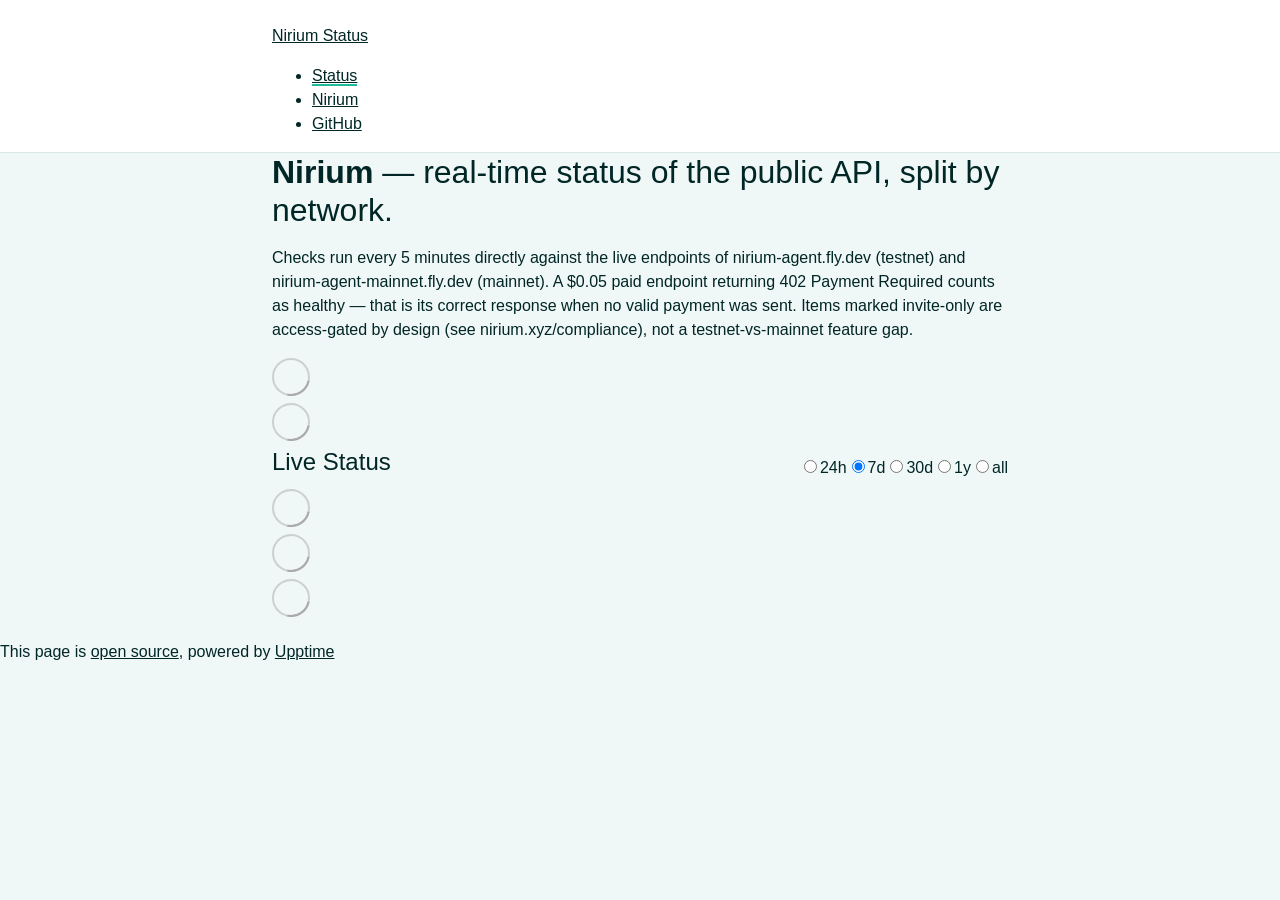
==== index.html @ 7f774762 "deploy: 301e6191a4b5f825bb48451382c871752108518b" ====
<!DOCTYPE html> <html lang=en> <head> <meta charset=utf-8> <meta content="width=device-width,initial-scale=1" name=viewport> <meta content=#333333 name=theme-color> <base href=/status/ > <link href=manifest.json rel=manifest crossorigin=use-credentials> <script>__SAPPER__={baseUrl:"/status",preloaded:[void 0,{}]};if('serviceWorker' in navigator)navigator.serviceWorker.register('/status/service-worker.js');(function(){try{eval("async function x(){}");var main="/status/client/client.6b14755e.js"}catch(e){main="/status/client/legacy/client.77b44757.js"};var s=document.createElement("script");try{new Function("if(0)import('')")();s.src=main;s.type="module";s.crossOrigin="use-credentials";}catch(e){s.src="/status/client/shimport@2.0.5.js";s.setAttribute("data-main",main);}document.head.appendChild(s);}());</script> <link href=client/client-31a52aa5.css rel=stylesheet><link href=client/createOctokit-a85f76c7.css rel=stylesheet><link href=client/index-b0b6455a.css rel=stylesheet> <title>Nirium Status</title> <script>// If `prefers-color-scheme` is not supported, fall back to light mode.
      // In this case, light.css will be downloaded with `highest` priority.
      if (typeof window !== "undefined" && typeof document !== "undefined" && "matchMedia" in window && window.matchMedia('(prefers-color-scheme: dark)').media === 'not all') {
        document.documentElement.style.display = 'none';
        document.head.insertAdjacentHTML(
          'beforeend',
          '<link rel="stylesheet" href={`${config.path}/themes/light.css`} onload="document.documentElement.style.display = \'\'">',
        );
      } </script> <link href=https://nirium-protocol.github.io/status/themes/light.css rel=stylesheet media=(prefers-color-scheme:light)> <link href=https://nirium-protocol.github.io/status/themes/dark.css rel=stylesheet media=(prefers-color-scheme:dark)><link href=https://nirium-protocol.github.io/status/global.css rel=stylesheet><link href=https://raw.githubusercontent.com/upptime/upptime/master/assets/upptime-icon.svg rel=icon type=image/svg><link href=/logo-192.png rel=icon type=image/png> <link href=/status/client/client.6b14755e.js rel=modulepreload as=script crossorigin=use-credentials><link href=/status/client/client-31a52aa5.css rel=preload as=style><link href=/status/client/index.8678631c.js rel=modulepreload as=script crossorigin=use-credentials><link href=/status/client/createOctokit.0d36f0fb.js rel=modulepreload as=script crossorigin=use-credentials><link href=/status/client/inject_styles.803b7e80.js rel=modulepreload as=script crossorigin=use-credentials><link href=/status/client/createOctokit-a85f76c7.css rel=preload as=style><link href=/status/client/index-b0b6455a.css rel=preload as=style></head> <body> <div id=sapper> <nav class=svelte-a08hsz><div class="svelte-a08hsz container"><div><a href=https://nirium-protocol.github.io/status class="svelte-a08hsz logo"><img alt="" class=svelte-a08hsz src=https://nirium.xyz/favicon.ico> <div>Nirium Status</div></a></div> <ul class=svelte-a08hsz><li><a href=/ class=svelte-a08hsz target=_self aria-current=page>Status</a> <li><a href=https://nirium.xyz class=svelte-a08hsz target=_self>Nirium</a> <li><a href=https://github.com/nirium-protocol/status class=svelte-a08hsz target=_self>GitHub</a> </li> </ul></div> </nav> <main class=container> <header class=svelte-ngkazm><h1><strong>Nirium</strong> — real-time status of the public API, split by network.</h1> <p class="svelte-ngkazm lead">Checks run every 5 minutes directly against the live endpoints of nirium-agent.fly.dev (testnet) and nirium-agent-mainnet.fly.dev (mainnet). A $0.05 paid endpoint returning 402 Payment Required counts as healthy — that is its correct response when no valid payment was sent. Items marked invite-only are access-gated by design (see nirium.xyz/compliance), not a testnet-vs-mainnet feature gap.</header> <section class=svelte-8lnl4f><div class="svelte-68jxue loading"><svg class=svelte-68jxue height=38 stroke=#aaa width=38 xmlns=http://www.w3.org/2000/svg><g fill=none fill-rule=evenodd><g stroke-width=2 transform="translate(1 1)"><circle cx=18 cy=18 r=18 stroke-opacity=.5></circle><path d="M36 18c0-9.94-8.06-18-18-18"><animateTransform attributeName=transform dur=1s from="0 18 18" repeatCount=indefinite to="360 18 18" type=rotate></animateTransform></path></g></g></svg></div> </section> <section class=svelte-8lnl4f><div class="svelte-68jxue loading"><svg class=svelte-68jxue height=38 stroke=#aaa width=38 xmlns=http://www.w3.org/2000/svg><g fill=none fill-rule=evenodd><g stroke-width=2 transform="translate(1 1)"><circle cx=18 cy=18 r=18 stroke-opacity=.5></circle><path d="M36 18c0-9.94-8.06-18-18-18"><animateTransform attributeName=transform dur=1s from="0 18 18" repeatCount=indefinite to="360 18 18" type=rotate></animateTransform></path></g></g></svg></div> </section> <div class="svelte-fqsq6s f changed"><h2>Live Status</h2> <form class="svelte-fqsq6s f r"><div><input class=svelte-fqsq6s id=data_day name=d type=radio value=day><label class=svelte-fqsq6s for=data_day>24h</label></div> <div><input class=svelte-fqsq6s id=data_week name=d type=radio value=week checked><label class=svelte-fqsq6s for=data_week>7d</label></div> <div><input class=svelte-fqsq6s id=data_month name=d type=radio value=month><label class=svelte-fqsq6s for=data_month>30d</label></div> <div><input class=svelte-fqsq6s id=data_year name=d type=radio value=year><label class=svelte-fqsq6s for=data_year>1y</label></div> <div><input class=svelte-fqsq6s id=data_all name=d type=radio value=all><label class=svelte-fqsq6s for=data_all>all</label></div></form></div> <section class="svelte-fqsq6s live-status"><div class="svelte-68jxue loading"><svg class=svelte-68jxue height=38 stroke=#aaa width=38 xmlns=http://www.w3.org/2000/svg><g fill=none fill-rule=evenodd><g stroke-width=2 transform="translate(1 1)"><circle cx=18 cy=18 r=18 stroke-opacity=.5></circle><path d="M36 18c0-9.94-8.06-18-18-18"><animateTransform attributeName=transform dur=1s from="0 18 18" repeatCount=indefinite to="360 18 18" type=rotate></animateTransform></path></g></g></svg></div> </section> <section><div class="svelte-68jxue loading"><svg class=svelte-68jxue height=38 stroke=#aaa width=38 xmlns=http://www.w3.org/2000/svg><g fill=none fill-rule=evenodd><g stroke-width=2 transform="translate(1 1)"><circle cx=18 cy=18 r=18 stroke-opacity=.5></circle><path d="M36 18c0-9.94-8.06-18-18-18"><animateTransform attributeName=transform dur=1s from="0 18 18" repeatCount=indefinite to="360 18 18" type=rotate></animateTransform></path></g></g></svg></div> </section> <section><div class="svelte-68jxue loading"><svg class=svelte-68jxue height=38 stroke=#aaa width=38 xmlns=http://www.w3.org/2000/svg><g fill=none fill-rule=evenodd><g stroke-width=2 transform="translate(1 1)"><circle cx=18 cy=18 r=18 stroke-opacity=.5></circle><path d="M36 18c0-9.94-8.06-18-18-18"><animateTransform attributeName=transform dur=1s from="0 18 18" repeatCount=indefinite to="360 18 18" type=rotate></animateTransform></path></g></g></svg></div></section></main> <footer class=svelte-jbr799><p>This page is <a href=https://github.com/nirium-protocol/status>open source</a>, powered by <a href=https://upptime.js.org>Upptime</a></p> </footer></div> <script> try {
        if (typeof window !== "undefined" && window.navigator && navigator.serviceWorker) {
          navigator.serviceWorker.getRegistrations().then(function (registrations) {
            for (let registration of registrations) {
              registration.unregister();
            }
          });
        }
        if (typeof window !== "undefined" && "caches" in window) {
          caches.keys().then(function (keyList) {
            return Promise.all(
              keyList.map(function (key) {
                return caches.delete(key);
              })
            );
          });
        }
      } catch (error) {} </script>
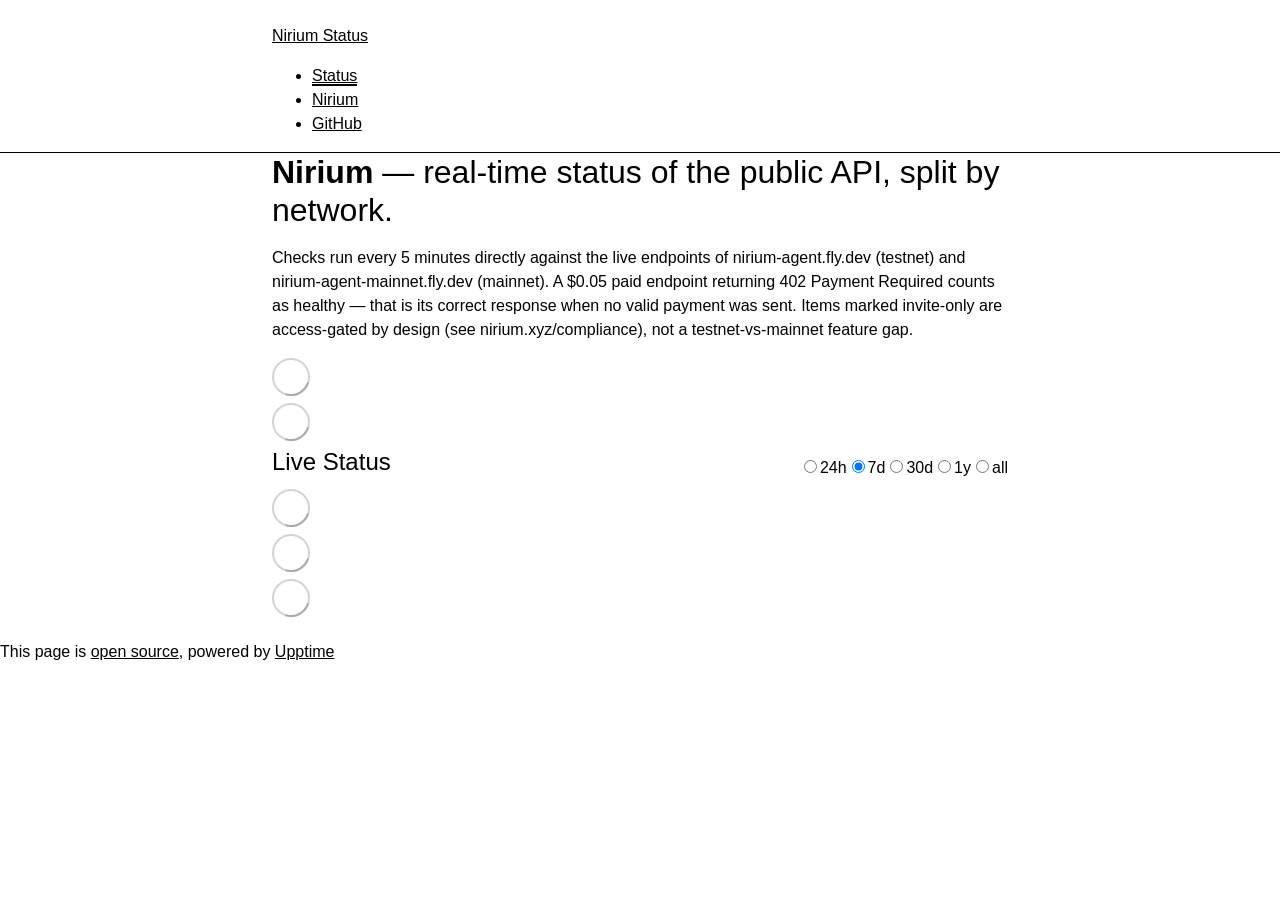
==== commit 632411b8: "deploy: f42a2c130c6100ba48ae2b63c113b028e7a6fa72" ====
--- a/index.html
+++ b/index.html
@@ -1,12 +1,4 @@
-<!DOCTYPE html> <html lang=en> <head> <meta charset=utf-8> <meta content="width=device-width,initial-scale=1" name=viewport> <meta content=#333333 name=theme-color> <base href=/status/ > <link href=manifest.json rel=manifest crossorigin=use-credentials> <script>__SAPPER__={baseUrl:"/status",preloaded:[void 0,{}]};if('serviceWorker' in navigator)navigator.serviceWorker.register('/status/service-worker.js');(function(){try{eval("async function x(){}");var main="/status/client/client.6b14755e.js"}catch(e){main="/status/client/legacy/client.77b44757.js"};var s=document.createElement("script");try{new Function("if(0)import('')")();s.src=main;s.type="module";s.crossOrigin="use-credentials";}catch(e){s.src="/status/client/shimport@2.0.5.js";s.setAttribute("data-main",main);}document.head.appendChild(s);}());</script> <link href=client/client-31a52aa5.css rel=stylesheet><link href=client/createOctokit-a85f76c7.css rel=stylesheet><link href=client/index-b0b6455a.css rel=stylesheet> <title>Nirium Status</title> <script>// If `prefers-color-scheme` is not supported, fall back to light mode.
-      // In this case, light.css will be downloaded with `highest` priority.
-      if (typeof window !== "undefined" && typeof document !== "undefined" && "matchMedia" in window && window.matchMedia('(prefers-color-scheme: dark)').media === 'not all') {
-        document.documentElement.style.display = 'none';
-        document.head.insertAdjacentHTML(
-          'beforeend',
-          '<link rel="stylesheet" href={`${config.path}/themes/light.css`} onload="document.documentElement.style.display = \'\'">',
-        );
-      } </script> <link href=https://nirium-protocol.github.io/status/themes/light.css rel=stylesheet media=(prefers-color-scheme:light)> <link href=https://nirium-protocol.github.io/status/themes/dark.css rel=stylesheet media=(prefers-color-scheme:dark)><link href=https://nirium-protocol.github.io/status/global.css rel=stylesheet><link href=https://raw.githubusercontent.com/upptime/upptime/master/assets/upptime-icon.svg rel=icon type=image/svg><link href=/logo-192.png rel=icon type=image/png> <link href=/status/client/client.6b14755e.js rel=modulepreload as=script crossorigin=use-credentials><link href=/status/client/client-31a52aa5.css rel=preload as=style><link href=/status/client/index.8678631c.js rel=modulepreload as=script crossorigin=use-credentials><link href=/status/client/createOctokit.0d36f0fb.js rel=modulepreload as=script crossorigin=use-credentials><link href=/status/client/inject_styles.803b7e80.js rel=modulepreload as=script crossorigin=use-credentials><link href=/status/client/createOctokit-a85f76c7.css rel=preload as=style><link href=/status/client/index-b0b6455a.css rel=preload as=style></head> <body> <div id=sapper> <nav class=svelte-a08hsz><div class="svelte-a08hsz container"><div><a href=https://nirium-protocol.github.io/status class="svelte-a08hsz logo"><img alt="" class=svelte-a08hsz src=https://nirium.xyz/favicon.ico> <div>Nirium Status</div></a></div> <ul class=svelte-a08hsz><li><a href=/ class=svelte-a08hsz target=_self aria-current=page>Status</a> <li><a href=https://nirium.xyz class=svelte-a08hsz target=_self>Nirium</a> <li><a href=https://github.com/nirium-protocol/status class=svelte-a08hsz target=_self>GitHub</a> </li> </ul></div> </nav> <main class=container> <header class=svelte-ngkazm><h1><strong>Nirium</strong> — real-time status of the public API, split by network.</h1> <p class="svelte-ngkazm lead">Checks run every 5 minutes directly against the live endpoints of nirium-agent.fly.dev (testnet) and nirium-agent-mainnet.fly.dev (mainnet). A $0.05 paid endpoint returning 402 Payment Required counts as healthy — that is its correct response when no valid payment was sent. Items marked invite-only are access-gated by design (see nirium.xyz/compliance), not a testnet-vs-mainnet feature gap.</header> <section class=svelte-8lnl4f><div class="svelte-68jxue loading"><svg class=svelte-68jxue height=38 stroke=#aaa width=38 xmlns=http://www.w3.org/2000/svg><g fill=none fill-rule=evenodd><g stroke-width=2 transform="translate(1 1)"><circle cx=18 cy=18 r=18 stroke-opacity=.5></circle><path d="M36 18c0-9.94-8.06-18-18-18"><animateTransform attributeName=transform dur=1s from="0 18 18" repeatCount=indefinite to="360 18 18" type=rotate></animateTransform></path></g></g></svg></div> </section> <section class=svelte-8lnl4f><div class="svelte-68jxue loading"><svg class=svelte-68jxue height=38 stroke=#aaa width=38 xmlns=http://www.w3.org/2000/svg><g fill=none fill-rule=evenodd><g stroke-width=2 transform="translate(1 1)"><circle cx=18 cy=18 r=18 stroke-opacity=.5></circle><path d="M36 18c0-9.94-8.06-18-18-18"><animateTransform attributeName=transform dur=1s from="0 18 18" repeatCount=indefinite to="360 18 18" type=rotate></animateTransform></path></g></g></svg></div> </section> <div class="svelte-fqsq6s f changed"><h2>Live Status</h2> <form class="svelte-fqsq6s f r"><div><input class=svelte-fqsq6s id=data_day name=d type=radio value=day><label class=svelte-fqsq6s for=data_day>24h</label></div> <div><input class=svelte-fqsq6s id=data_week name=d type=radio value=week checked><label class=svelte-fqsq6s for=data_week>7d</label></div> <div><input class=svelte-fqsq6s id=data_month name=d type=radio value=month><label class=svelte-fqsq6s for=data_month>30d</label></div> <div><input class=svelte-fqsq6s id=data_year name=d type=radio value=year><label class=svelte-fqsq6s for=data_year>1y</label></div> <div><input class=svelte-fqsq6s id=data_all name=d type=radio value=all><label class=svelte-fqsq6s for=data_all>all</label></div></form></div> <section class="svelte-fqsq6s live-status"><div class="svelte-68jxue loading"><svg class=svelte-68jxue height=38 stroke=#aaa width=38 xmlns=http://www.w3.org/2000/svg><g fill=none fill-rule=evenodd><g stroke-width=2 transform="translate(1 1)"><circle cx=18 cy=18 r=18 stroke-opacity=.5></circle><path d="M36 18c0-9.94-8.06-18-18-18"><animateTransform attributeName=transform dur=1s from="0 18 18" repeatCount=indefinite to="360 18 18" type=rotate></animateTransform></path></g></g></svg></div> </section> <section><div class="svelte-68jxue loading"><svg class=svelte-68jxue height=38 stroke=#aaa width=38 xmlns=http://www.w3.org/2000/svg><g fill=none fill-rule=evenodd><g stroke-width=2 transform="translate(1 1)"><circle cx=18 cy=18 r=18 stroke-opacity=.5></circle><path d="M36 18c0-9.94-8.06-18-18-18"><animateTransform attributeName=transform dur=1s from="0 18 18" repeatCount=indefinite to="360 18 18" type=rotate></animateTransform></path></g></g></svg></div> </section> <section><div class="svelte-68jxue loading"><svg class=svelte-68jxue height=38 stroke=#aaa width=38 xmlns=http://www.w3.org/2000/svg><g fill=none fill-rule=evenodd><g stroke-width=2 transform="translate(1 1)"><circle cx=18 cy=18 r=18 stroke-opacity=.5></circle><path d="M36 18c0-9.94-8.06-18-18-18"><animateTransform attributeName=transform dur=1s from="0 18 18" repeatCount=indefinite to="360 18 18" type=rotate></animateTransform></path></g></g></svg></div></section></main> <footer class=svelte-jbr799><p>This page is <a href=https://github.com/nirium-protocol/status>open source</a>, powered by <a href=https://upptime.js.org>Upptime</a></p> </footer></div> <script> try {
+<!DOCTYPE html> <html lang=en> <head> <meta charset=utf-8> <meta content="width=device-width,initial-scale=1" name=viewport> <meta content=#333333 name=theme-color> <base href=/status/ > <link href=manifest.json rel=manifest crossorigin=use-credentials> <script>__SAPPER__={baseUrl:"/status",preloaded:[void 0,{}]};if('serviceWorker' in navigator)navigator.serviceWorker.register('/status/service-worker.js');(function(){try{eval("async function x(){}");var main="/status/client/client.b6a05284.js"}catch(e){main="/status/client/legacy/client.dbe7ecf6.js"};var s=document.createElement("script");try{new Function("if(0)import('')")();s.src=main;s.type="module";s.crossOrigin="use-credentials";}catch(e){s.src="/status/client/shimport@2.0.5.js";s.setAttribute("data-main",main);}document.head.appendChild(s);}());</script> <link href=client/client-31a52aa5.css rel=stylesheet><link href=client/createOctokit-a85f76c7.css rel=stylesheet><link href=client/index-b0b6455a.css rel=stylesheet> <title>Nirium Status</title><meta content="Nirium Status" property=og:title> <meta content="Real-time status of the Nirium public API, split by mainnet and testnet." property=og:description> <meta content=https://nirium.xyz/branding-nirium/png/social-banner-1200x630.png property=og:image> <meta content=https://nirium-protocol.github.io/status/ property=og:url> <meta content=website property=og:type> <link href=https://nirium.xyz/branding-nirium/png/favicon-180.png rel=apple-touch-icon> <link href=https://nirium.xyz/branding-nirium/png/favicon-512.png rel=icon type=image/png sizes=512x512> <link href=https://cdn.jsdelivr.net/gh/nirium-protocol/status@master/themes/nirium.css rel=stylesheet><link href=https://nirium-protocol.github.io/status/global.css rel=stylesheet><link href=https://nirium.xyz/branding-nirium/svg/favicon.svg rel=icon type=image/svg><link href=https://nirium.xyz/branding-nirium/png/favicon-32.png rel=icon type=image/png><meta content=#050505 name=theme-color><meta content=summary_large_image name=twitter:card><meta content=https://nirium.xyz/branding-nirium/png/social-banner-1200x630.png name=twitter:image> <link href=/status/client/client.b6a05284.js rel=modulepreload as=script crossorigin=use-credentials><link href=/status/client/client-31a52aa5.css rel=preload as=style><link href=/status/client/index.8f6772a3.js rel=modulepreload as=script crossorigin=use-credentials><link href=/status/client/createOctokit.5fe1d196.js rel=modulepreload as=script crossorigin=use-credentials><link href=/status/client/inject_styles.803b7e80.js rel=modulepreload as=script crossorigin=use-credentials><link href=/status/client/createOctokit-a85f76c7.css rel=preload as=style><link href=/status/client/index-b0b6455a.css rel=preload as=style></head> <body> <div id=sapper> <nav class=svelte-a08hsz><div class="svelte-a08hsz container"><div><a href=https://nirium-protocol.github.io/status class="svelte-a08hsz logo"><img alt="" class=svelte-a08hsz src=https://nirium.xyz/branding-nirium/svg/lockup-dark.svg> <div>Nirium Status</div></a></div> <ul class=svelte-a08hsz><li><a href=/ class=svelte-a08hsz target=_self aria-current=page>Status</a> <li><a href=https://nirium.xyz class=svelte-a08hsz target=_self>Nirium</a> <li><a href=https://github.com/nirium-protocol/status class=svelte-a08hsz target=_self>GitHub</a> </li> </ul></div> </nav> <main class=container> <header class=svelte-ngkazm><h1><strong>Nirium</strong> — real-time status of the public API, split by network.</h1> <p class="svelte-ngkazm lead">Checks run every 5 minutes directly against the live endpoints of nirium-agent.fly.dev (testnet) and nirium-agent-mainnet.fly.dev (mainnet). A $0.05 paid endpoint returning 402 Payment Required counts as healthy — that is its correct response when no valid payment was sent. Items marked invite-only are access-gated by design (see nirium.xyz/compliance), not a testnet-vs-mainnet feature gap.</header> <section class=svelte-8lnl4f><div class="svelte-68jxue loading"><svg class=svelte-68jxue height=38 stroke=#aaa width=38 xmlns=http://www.w3.org/2000/svg><g fill=none fill-rule=evenodd><g stroke-width=2 transform="translate(1 1)"><circle cx=18 cy=18 r=18 stroke-opacity=.5></circle><path d="M36 18c0-9.94-8.06-18-18-18"><animateTransform attributeName=transform dur=1s from="0 18 18" repeatCount=indefinite to="360 18 18" type=rotate></animateTransform></path></g></g></svg></div> </section> <section class=svelte-8lnl4f><div class="svelte-68jxue loading"><svg class=svelte-68jxue height=38 stroke=#aaa width=38 xmlns=http://www.w3.org/2000/svg><g fill=none fill-rule=evenodd><g stroke-width=2 transform="translate(1 1)"><circle cx=18 cy=18 r=18 stroke-opacity=.5></circle><path d="M36 18c0-9.94-8.06-18-18-18"><animateTransform attributeName=transform dur=1s from="0 18 18" repeatCount=indefinite to="360 18 18" type=rotate></animateTransform></path></g></g></svg></div> </section> <div class="svelte-fqsq6s f changed"><h2>Live Status</h2> <form class="svelte-fqsq6s f r"><div><input class=svelte-fqsq6s id=data_day name=d type=radio value=day><label class=svelte-fqsq6s for=data_day>24h</label></div> <div><input class=svelte-fqsq6s id=data_week name=d type=radio value=week checked><label class=svelte-fqsq6s for=data_week>7d</label></div> <div><input class=svelte-fqsq6s id=data_month name=d type=radio value=month><label class=svelte-fqsq6s for=data_month>30d</label></div> <div><input class=svelte-fqsq6s id=data_year name=d type=radio value=year><label class=svelte-fqsq6s for=data_year>1y</label></div> <div><input class=svelte-fqsq6s id=data_all name=d type=radio value=all><label class=svelte-fqsq6s for=data_all>all</label></div></form></div> <section class="svelte-fqsq6s live-status"><div class="svelte-68jxue loading"><svg class=svelte-68jxue height=38 stroke=#aaa width=38 xmlns=http://www.w3.org/2000/svg><g fill=none fill-rule=evenodd><g stroke-width=2 transform="translate(1 1)"><circle cx=18 cy=18 r=18 stroke-opacity=.5></circle><path d="M36 18c0-9.94-8.06-18-18-18"><animateTransform attributeName=transform dur=1s from="0 18 18" repeatCount=indefinite to="360 18 18" type=rotate></animateTransform></path></g></g></svg></div> </section> <section><div class="svelte-68jxue loading"><svg class=svelte-68jxue height=38 stroke=#aaa width=38 xmlns=http://www.w3.org/2000/svg><g fill=none fill-rule=evenodd><g stroke-width=2 transform="translate(1 1)"><circle cx=18 cy=18 r=18 stroke-opacity=.5></circle><path d="M36 18c0-9.94-8.06-18-18-18"><animateTransform attributeName=transform dur=1s from="0 18 18" repeatCount=indefinite to="360 18 18" type=rotate></animateTransform></path></g></g></svg></div> </section> <section><div class="svelte-68jxue loading"><svg class=svelte-68jxue height=38 stroke=#aaa width=38 xmlns=http://www.w3.org/2000/svg><g fill=none fill-rule=evenodd><g stroke-width=2 transform="translate(1 1)"><circle cx=18 cy=18 r=18 stroke-opacity=.5></circle><path d="M36 18c0-9.94-8.06-18-18-18"><animateTransform attributeName=transform dur=1s from="0 18 18" repeatCount=indefinite to="360 18 18" type=rotate></animateTransform></path></g></g></svg></div></section></main> <footer class=svelte-jbr799><p>This page is <a href=https://github.com/nirium-protocol/status>open source</a>, powered by <a href=https://upptime.js.org>Upptime</a></p> </footer></div> <script> try {
         if (typeof window !== "undefined" && window.navigator && navigator.serviceWorker) {
           navigator.serviceWorker.getRegistrations().then(function (registrations) {
             for (let registration of registrations) {
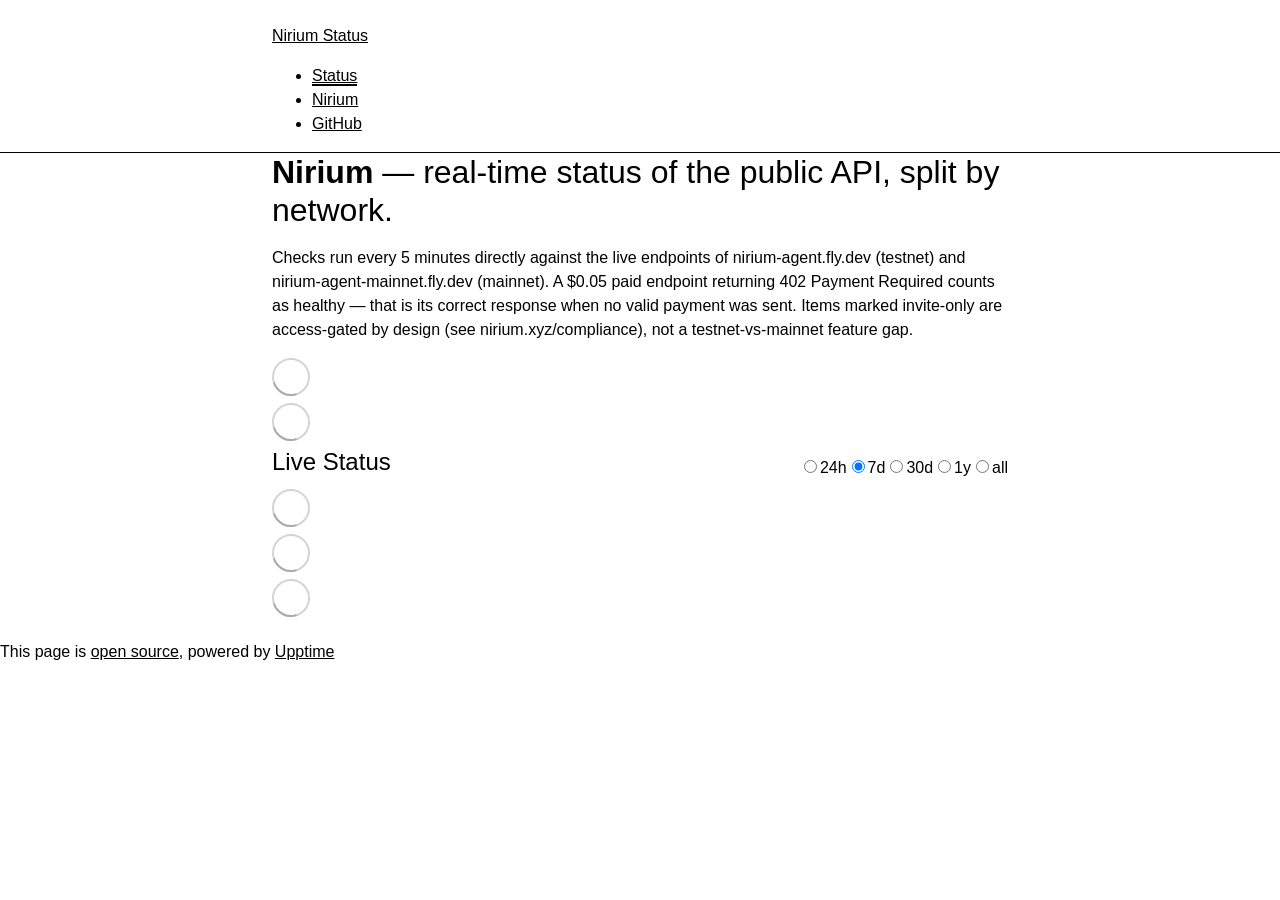
==== commit 663e555d: "deploy: 1b594cb448ff19c08b3113ccc4e722576ca76174" ====
--- a/index.html
+++ b/index.html
@@ -1,4 +1,4 @@
-<!DOCTYPE html> <html lang=en> <head> <meta charset=utf-8> <meta content="width=device-width,initial-scale=1" name=viewport> <meta content=#333333 name=theme-color> <base href=/status/ > <link href=manifest.json rel=manifest crossorigin=use-credentials> <script>__SAPPER__={baseUrl:"/status",preloaded:[void 0,{}]};if('serviceWorker' in navigator)navigator.serviceWorker.register('/status/service-worker.js');(function(){try{eval("async function x(){}");var main="/status/client/client.b6a05284.js"}catch(e){main="/status/client/legacy/client.dbe7ecf6.js"};var s=document.createElement("script");try{new Function("if(0)import('')")();s.src=main;s.type="module";s.crossOrigin="use-credentials";}catch(e){s.src="/status/client/shimport@2.0.5.js";s.setAttribute("data-main",main);}document.head.appendChild(s);}());</script> <link href=client/client-31a52aa5.css rel=stylesheet><link href=client/createOctokit-a85f76c7.css rel=stylesheet><link href=client/index-b0b6455a.css rel=stylesheet> <title>Nirium Status</title><meta content="Nirium Status" property=og:title> <meta content="Real-time status of the Nirium public API, split by mainnet and testnet." property=og:description> <meta content=https://nirium.xyz/branding-nirium/png/social-banner-1200x630.png property=og:image> <meta content=https://nirium-protocol.github.io/status/ property=og:url> <meta content=website property=og:type> <link href=https://nirium.xyz/branding-nirium/png/favicon-180.png rel=apple-touch-icon> <link href=https://nirium.xyz/branding-nirium/png/favicon-512.png rel=icon type=image/png sizes=512x512> <link href=https://cdn.jsdelivr.net/gh/nirium-protocol/status@master/themes/nirium.css rel=stylesheet><link href=https://nirium-protocol.github.io/status/global.css rel=stylesheet><link href=https://nirium.xyz/branding-nirium/svg/favicon.svg rel=icon type=image/svg><link href=https://nirium.xyz/branding-nirium/png/favicon-32.png rel=icon type=image/png><meta content=#050505 name=theme-color><meta content=summary_large_image name=twitter:card><meta content=https://nirium.xyz/branding-nirium/png/social-banner-1200x630.png name=twitter:image> <link href=/status/client/client.b6a05284.js rel=modulepreload as=script crossorigin=use-credentials><link href=/status/client/client-31a52aa5.css rel=preload as=style><link href=/status/client/index.8f6772a3.js rel=modulepreload as=script crossorigin=use-credentials><link href=/status/client/createOctokit.5fe1d196.js rel=modulepreload as=script crossorigin=use-credentials><link href=/status/client/inject_styles.803b7e80.js rel=modulepreload as=script crossorigin=use-credentials><link href=/status/client/createOctokit-a85f76c7.css rel=preload as=style><link href=/status/client/index-b0b6455a.css rel=preload as=style></head> <body> <div id=sapper> <nav class=svelte-a08hsz><div class="svelte-a08hsz container"><div><a href=https://nirium-protocol.github.io/status class="svelte-a08hsz logo"><img alt="" class=svelte-a08hsz src=https://nirium.xyz/branding-nirium/svg/lockup-dark.svg> <div>Nirium Status</div></a></div> <ul class=svelte-a08hsz><li><a href=/ class=svelte-a08hsz target=_self aria-current=page>Status</a> <li><a href=https://nirium.xyz class=svelte-a08hsz target=_self>Nirium</a> <li><a href=https://github.com/nirium-protocol/status class=svelte-a08hsz target=_self>GitHub</a> </li> </ul></div> </nav> <main class=container> <header class=svelte-ngkazm><h1><strong>Nirium</strong> — real-time status of the public API, split by network.</h1> <p class="svelte-ngkazm lead">Checks run every 5 minutes directly against the live endpoints of nirium-agent.fly.dev (testnet) and nirium-agent-mainnet.fly.dev (mainnet). A $0.05 paid endpoint returning 402 Payment Required counts as healthy — that is its correct response when no valid payment was sent. Items marked invite-only are access-gated by design (see nirium.xyz/compliance), not a testnet-vs-mainnet feature gap.</header> <section class=svelte-8lnl4f><div class="svelte-68jxue loading"><svg class=svelte-68jxue height=38 stroke=#aaa width=38 xmlns=http://www.w3.org/2000/svg><g fill=none fill-rule=evenodd><g stroke-width=2 transform="translate(1 1)"><circle cx=18 cy=18 r=18 stroke-opacity=.5></circle><path d="M36 18c0-9.94-8.06-18-18-18"><animateTransform attributeName=transform dur=1s from="0 18 18" repeatCount=indefinite to="360 18 18" type=rotate></animateTransform></path></g></g></svg></div> </section> <section class=svelte-8lnl4f><div class="svelte-68jxue loading"><svg class=svelte-68jxue height=38 stroke=#aaa width=38 xmlns=http://www.w3.org/2000/svg><g fill=none fill-rule=evenodd><g stroke-width=2 transform="translate(1 1)"><circle cx=18 cy=18 r=18 stroke-opacity=.5></circle><path d="M36 18c0-9.94-8.06-18-18-18"><animateTransform attributeName=transform dur=1s from="0 18 18" repeatCount=indefinite to="360 18 18" type=rotate></animateTransform></path></g></g></svg></div> </section> <div class="svelte-fqsq6s f changed"><h2>Live Status</h2> <form class="svelte-fqsq6s f r"><div><input class=svelte-fqsq6s id=data_day name=d type=radio value=day><label class=svelte-fqsq6s for=data_day>24h</label></div> <div><input class=svelte-fqsq6s id=data_week name=d type=radio value=week checked><label class=svelte-fqsq6s for=data_week>7d</label></div> <div><input class=svelte-fqsq6s id=data_month name=d type=radio value=month><label class=svelte-fqsq6s for=data_month>30d</label></div> <div><input class=svelte-fqsq6s id=data_year name=d type=radio value=year><label class=svelte-fqsq6s for=data_year>1y</label></div> <div><input class=svelte-fqsq6s id=data_all name=d type=radio value=all><label class=svelte-fqsq6s for=data_all>all</label></div></form></div> <section class="svelte-fqsq6s live-status"><div class="svelte-68jxue loading"><svg class=svelte-68jxue height=38 stroke=#aaa width=38 xmlns=http://www.w3.org/2000/svg><g fill=none fill-rule=evenodd><g stroke-width=2 transform="translate(1 1)"><circle cx=18 cy=18 r=18 stroke-opacity=.5></circle><path d="M36 18c0-9.94-8.06-18-18-18"><animateTransform attributeName=transform dur=1s from="0 18 18" repeatCount=indefinite to="360 18 18" type=rotate></animateTransform></path></g></g></svg></div> </section> <section><div class="svelte-68jxue loading"><svg class=svelte-68jxue height=38 stroke=#aaa width=38 xmlns=http://www.w3.org/2000/svg><g fill=none fill-rule=evenodd><g stroke-width=2 transform="translate(1 1)"><circle cx=18 cy=18 r=18 stroke-opacity=.5></circle><path d="M36 18c0-9.94-8.06-18-18-18"><animateTransform attributeName=transform dur=1s from="0 18 18" repeatCount=indefinite to="360 18 18" type=rotate></animateTransform></path></g></g></svg></div> </section> <section><div class="svelte-68jxue loading"><svg class=svelte-68jxue height=38 stroke=#aaa width=38 xmlns=http://www.w3.org/2000/svg><g fill=none fill-rule=evenodd><g stroke-width=2 transform="translate(1 1)"><circle cx=18 cy=18 r=18 stroke-opacity=.5></circle><path d="M36 18c0-9.94-8.06-18-18-18"><animateTransform attributeName=transform dur=1s from="0 18 18" repeatCount=indefinite to="360 18 18" type=rotate></animateTransform></path></g></g></svg></div></section></main> <footer class=svelte-jbr799><p>This page is <a href=https://github.com/nirium-protocol/status>open source</a>, powered by <a href=https://upptime.js.org>Upptime</a></p> </footer></div> <script> try {
+<!DOCTYPE html> <html lang=en> <head> <meta charset=utf-8> <meta content="width=device-width,initial-scale=1" name=viewport> <meta content=#333333 name=theme-color> <base href=/status/ > <link href=manifest.json rel=manifest crossorigin=use-credentials> <script>__SAPPER__={baseUrl:"/status",preloaded:[void 0,{}]};if('serviceWorker' in navigator)navigator.serviceWorker.register('/status/service-worker.js');(function(){try{eval("async function x(){}");var main="/status/client/client.c733ed20.js"}catch(e){main="/status/client/legacy/client.b0f32498.js"};var s=document.createElement("script");try{new Function("if(0)import('')")();s.src=main;s.type="module";s.crossOrigin="use-credentials";}catch(e){s.src="/status/client/shimport@2.0.5.js";s.setAttribute("data-main",main);}document.head.appendChild(s);}());</script> <link href=client/client-31a52aa5.css rel=stylesheet><link href=client/createOctokit-a85f76c7.css rel=stylesheet><link href=client/index-b0b6455a.css rel=stylesheet> <title>Nirium Status</title><meta content="Nirium Status" property=og:title> <meta content="Real-time status of the Nirium public API, split by mainnet and testnet." property=og:description> <meta content=https://nirium.xyz/branding-nirium/png/social-banner-1200x630.png property=og:image> <meta content=https://nirium-protocol.github.io/status/ property=og:url> <meta content=website property=og:type> <link href=https://nirium.xyz/branding-nirium/png/favicon-180.png rel=apple-touch-icon> <link href=https://nirium.xyz/branding-nirium/png/favicon-512.png rel=icon type=image/png sizes=512x512> <link href=https://cdn.jsdelivr.net/gh/nirium-protocol/status@master/themes/nirium.css rel=stylesheet><link href=https://nirium-protocol.github.io/status/global.css rel=stylesheet><link href=https://nirium.xyz/branding-nirium/svg/favicon.svg rel=icon type=image/svg><link href=https://nirium.xyz/branding-nirium/png/favicon-32.png rel=icon type=image/png><meta content=#050505 name=theme-color><meta content=summary_large_image name=twitter:card><meta content=https://nirium.xyz/branding-nirium/png/social-banner-1200x630.png name=twitter:image> <link href=/status/client/client.c733ed20.js rel=modulepreload as=script crossorigin=use-credentials><link href=/status/client/client-31a52aa5.css rel=preload as=style><link href=/status/client/index.fedb43e9.js rel=modulepreload as=script crossorigin=use-credentials><link href=/status/client/createOctokit.c9c2b663.js rel=modulepreload as=script crossorigin=use-credentials><link href=/status/client/inject_styles.803b7e80.js rel=modulepreload as=script crossorigin=use-credentials><link href=/status/client/createOctokit-a85f76c7.css rel=preload as=style><link href=/status/client/index-b0b6455a.css rel=preload as=style></head> <body> <div id=sapper> <nav class=svelte-a08hsz><div class="svelte-a08hsz container"><div><a href=https://nirium-protocol.github.io/status class="svelte-a08hsz logo"><img alt="" class=svelte-a08hsz src=https://nirium.xyz/branding-nirium/svg/lockup-dark.svg> <div>Nirium Status</div></a></div> <ul class=svelte-a08hsz><li><a href=/ class=svelte-a08hsz target=_self aria-current=page>Status</a> <li><a href=https://nirium.xyz class=svelte-a08hsz target=_self>Nirium</a> <li><a href=https://github.com/nirium-protocol/status class=svelte-a08hsz target=_self>GitHub</a> </li> </ul></div> </nav> <main class=container> <header class=svelte-ngkazm><h1><strong>Nirium</strong> — real-time status of the public API, split by network.</h1> <p class="svelte-ngkazm lead">Checks run every 5 minutes directly against the live endpoints of nirium-agent.fly.dev (testnet) and nirium-agent-mainnet.fly.dev (mainnet). A $0.05 paid endpoint returning 402 Payment Required counts as healthy — that is its correct response when no valid payment was sent. Items marked invite-only are access-gated by design (see nirium.xyz/compliance), not a testnet-vs-mainnet feature gap.</header> <section class=svelte-8lnl4f><div class="svelte-68jxue loading"><svg class=svelte-68jxue height=38 stroke=#aaa width=38 xmlns=http://www.w3.org/2000/svg><g fill=none fill-rule=evenodd><g stroke-width=2 transform="translate(1 1)"><circle cx=18 cy=18 r=18 stroke-opacity=.5></circle><path d="M36 18c0-9.94-8.06-18-18-18"><animateTransform attributeName=transform dur=1s from="0 18 18" repeatCount=indefinite to="360 18 18" type=rotate></animateTransform></path></g></g></svg></div> </section> <section class=svelte-8lnl4f><div class="svelte-68jxue loading"><svg class=svelte-68jxue height=38 stroke=#aaa width=38 xmlns=http://www.w3.org/2000/svg><g fill=none fill-rule=evenodd><g stroke-width=2 transform="translate(1 1)"><circle cx=18 cy=18 r=18 stroke-opacity=.5></circle><path d="M36 18c0-9.94-8.06-18-18-18"><animateTransform attributeName=transform dur=1s from="0 18 18" repeatCount=indefinite to="360 18 18" type=rotate></animateTransform></path></g></g></svg></div> </section> <div class="svelte-fqsq6s f changed"><h2>Live Status</h2> <form class="svelte-fqsq6s f r"><div><input class=svelte-fqsq6s id=data_day name=d type=radio value=day><label class=svelte-fqsq6s for=data_day>24h</label></div> <div><input class=svelte-fqsq6s id=data_week name=d type=radio value=week checked><label class=svelte-fqsq6s for=data_week>7d</label></div> <div><input class=svelte-fqsq6s id=data_month name=d type=radio value=month><label class=svelte-fqsq6s for=data_month>30d</label></div> <div><input class=svelte-fqsq6s id=data_year name=d type=radio value=year><label class=svelte-fqsq6s for=data_year>1y</label></div> <div><input class=svelte-fqsq6s id=data_all name=d type=radio value=all><label class=svelte-fqsq6s for=data_all>all</label></div></form></div> <section class="svelte-fqsq6s live-status"><div class="svelte-68jxue loading"><svg class=svelte-68jxue height=38 stroke=#aaa width=38 xmlns=http://www.w3.org/2000/svg><g fill=none fill-rule=evenodd><g stroke-width=2 transform="translate(1 1)"><circle cx=18 cy=18 r=18 stroke-opacity=.5></circle><path d="M36 18c0-9.94-8.06-18-18-18"><animateTransform attributeName=transform dur=1s from="0 18 18" repeatCount=indefinite to="360 18 18" type=rotate></animateTransform></path></g></g></svg></div> </section> <section><div class="svelte-68jxue loading"><svg class=svelte-68jxue height=38 stroke=#aaa width=38 xmlns=http://www.w3.org/2000/svg><g fill=none fill-rule=evenodd><g stroke-width=2 transform="translate(1 1)"><circle cx=18 cy=18 r=18 stroke-opacity=.5></circle><path d="M36 18c0-9.94-8.06-18-18-18"><animateTransform attributeName=transform dur=1s from="0 18 18" repeatCount=indefinite to="360 18 18" type=rotate></animateTransform></path></g></g></svg></div> </section> <section><div class="svelte-68jxue loading"><svg class=svelte-68jxue height=38 stroke=#aaa width=38 xmlns=http://www.w3.org/2000/svg><g fill=none fill-rule=evenodd><g stroke-width=2 transform="translate(1 1)"><circle cx=18 cy=18 r=18 stroke-opacity=.5></circle><path d="M36 18c0-9.94-8.06-18-18-18"><animateTransform attributeName=transform dur=1s from="0 18 18" repeatCount=indefinite to="360 18 18" type=rotate></animateTransform></path></g></g></svg></div></section></main> <footer class=svelte-jbr799><p>This page is <a href=https://github.com/nirium-protocol/status>open source</a>, powered by <a href=https://upptime.js.org>Upptime</a></p> </footer></div> <script> try {
         if (typeof window !== "undefined" && window.navigator && navigator.serviceWorker) {
           navigator.serviceWorker.getRegistrations().then(function (registrations) {
             for (let registration of registrations) {
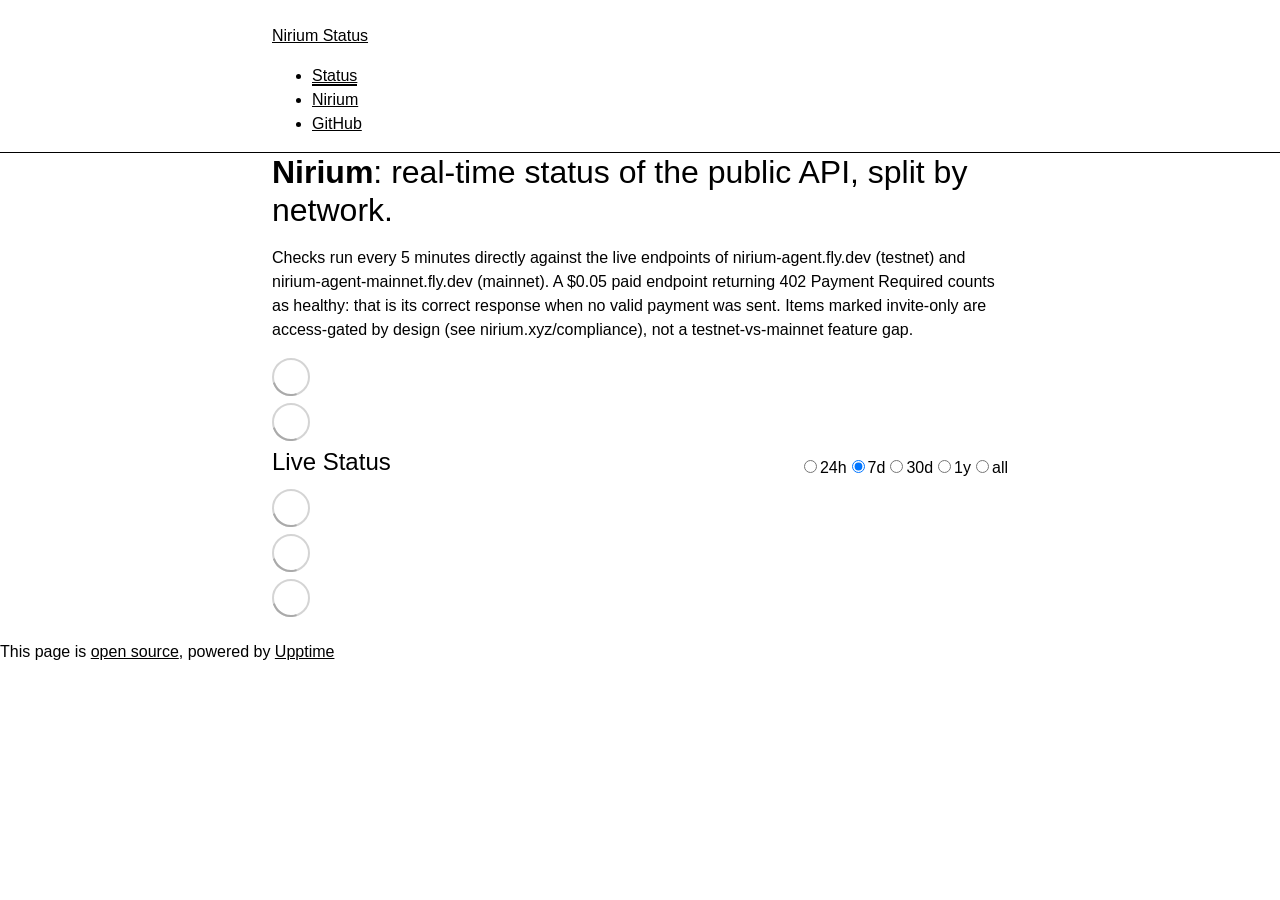
==== commit 713078be: "deploy: b9a96bd37febf534500b06c483fc1ecac8b1508e" ====
--- a/index.html
+++ b/index.html
@@ -1,4 +1,4 @@
-<!DOCTYPE html> <html lang=en> <head> <meta charset=utf-8> <meta content="width=device-width,initial-scale=1" name=viewport> <meta content=#333333 name=theme-color> <base href=/status/ > <link href=manifest.json rel=manifest crossorigin=use-credentials> <script>__SAPPER__={baseUrl:"/status",preloaded:[void 0,{}]};if('serviceWorker' in navigator)navigator.serviceWorker.register('/status/service-worker.js');(function(){try{eval("async function x(){}");var main="/status/client/client.c733ed20.js"}catch(e){main="/status/client/legacy/client.b0f32498.js"};var s=document.createElement("script");try{new Function("if(0)import('')")();s.src=main;s.type="module";s.crossOrigin="use-credentials";}catch(e){s.src="/status/client/shimport@2.0.5.js";s.setAttribute("data-main",main);}document.head.appendChild(s);}());</script> <link href=client/client-31a52aa5.css rel=stylesheet><link href=client/createOctokit-a85f76c7.css rel=stylesheet><link href=client/index-b0b6455a.css rel=stylesheet> <title>Nirium Status</title><meta content="Nirium Status" property=og:title> <meta content="Real-time status of the Nirium public API, split by mainnet and testnet." property=og:description> <meta content=https://nirium.xyz/branding-nirium/png/social-banner-1200x630.png property=og:image> <meta content=https://nirium-protocol.github.io/status/ property=og:url> <meta content=website property=og:type> <link href=https://nirium.xyz/branding-nirium/png/favicon-180.png rel=apple-touch-icon> <link href=https://nirium.xyz/branding-nirium/png/favicon-512.png rel=icon type=image/png sizes=512x512> <link href=https://cdn.jsdelivr.net/gh/nirium-protocol/status@master/themes/nirium.css rel=stylesheet><link href=https://nirium-protocol.github.io/status/global.css rel=stylesheet><link href=https://nirium.xyz/branding-nirium/svg/favicon.svg rel=icon type=image/svg><link href=https://nirium.xyz/branding-nirium/png/favicon-32.png rel=icon type=image/png><meta content=#050505 name=theme-color><meta content=summary_large_image name=twitter:card><meta content=https://nirium.xyz/branding-nirium/png/social-banner-1200x630.png name=twitter:image> <link href=/status/client/client.c733ed20.js rel=modulepreload as=script crossorigin=use-credentials><link href=/status/client/client-31a52aa5.css rel=preload as=style><link href=/status/client/index.fedb43e9.js rel=modulepreload as=script crossorigin=use-credentials><link href=/status/client/createOctokit.c9c2b663.js rel=modulepreload as=script crossorigin=use-credentials><link href=/status/client/inject_styles.803b7e80.js rel=modulepreload as=script crossorigin=use-credentials><link href=/status/client/createOctokit-a85f76c7.css rel=preload as=style><link href=/status/client/index-b0b6455a.css rel=preload as=style></head> <body> <div id=sapper> <nav class=svelte-a08hsz><div class="svelte-a08hsz container"><div><a href=https://nirium-protocol.github.io/status class="svelte-a08hsz logo"><img alt="" class=svelte-a08hsz src=https://nirium.xyz/branding-nirium/svg/lockup-dark.svg> <div>Nirium Status</div></a></div> <ul class=svelte-a08hsz><li><a href=/ class=svelte-a08hsz target=_self aria-current=page>Status</a> <li><a href=https://nirium.xyz class=svelte-a08hsz target=_self>Nirium</a> <li><a href=https://github.com/nirium-protocol/status class=svelte-a08hsz target=_self>GitHub</a> </li> </ul></div> </nav> <main class=container> <header class=svelte-ngkazm><h1><strong>Nirium</strong> — real-time status of the public API, split by network.</h1> <p class="svelte-ngkazm lead">Checks run every 5 minutes directly against the live endpoints of nirium-agent.fly.dev (testnet) and nirium-agent-mainnet.fly.dev (mainnet). A $0.05 paid endpoint returning 402 Payment Required counts as healthy — that is its correct response when no valid payment was sent. Items marked invite-only are access-gated by design (see nirium.xyz/compliance), not a testnet-vs-mainnet feature gap.</header> <section class=svelte-8lnl4f><div class="svelte-68jxue loading"><svg class=svelte-68jxue height=38 stroke=#aaa width=38 xmlns=http://www.w3.org/2000/svg><g fill=none fill-rule=evenodd><g stroke-width=2 transform="translate(1 1)"><circle cx=18 cy=18 r=18 stroke-opacity=.5></circle><path d="M36 18c0-9.94-8.06-18-18-18"><animateTransform attributeName=transform dur=1s from="0 18 18" repeatCount=indefinite to="360 18 18" type=rotate></animateTransform></path></g></g></svg></div> </section> <section class=svelte-8lnl4f><div class="svelte-68jxue loading"><svg class=svelte-68jxue height=38 stroke=#aaa width=38 xmlns=http://www.w3.org/2000/svg><g fill=none fill-rule=evenodd><g stroke-width=2 transform="translate(1 1)"><circle cx=18 cy=18 r=18 stroke-opacity=.5></circle><path d="M36 18c0-9.94-8.06-18-18-18"><animateTransform attributeName=transform dur=1s from="0 18 18" repeatCount=indefinite to="360 18 18" type=rotate></animateTransform></path></g></g></svg></div> </section> <div class="svelte-fqsq6s f changed"><h2>Live Status</h2> <form class="svelte-fqsq6s f r"><div><input class=svelte-fqsq6s id=data_day name=d type=radio value=day><label class=svelte-fqsq6s for=data_day>24h</label></div> <div><input class=svelte-fqsq6s id=data_week name=d type=radio value=week checked><label class=svelte-fqsq6s for=data_week>7d</label></div> <div><input class=svelte-fqsq6s id=data_month name=d type=radio value=month><label class=svelte-fqsq6s for=data_month>30d</label></div> <div><input class=svelte-fqsq6s id=data_year name=d type=radio value=year><label class=svelte-fqsq6s for=data_year>1y</label></div> <div><input class=svelte-fqsq6s id=data_all name=d type=radio value=all><label class=svelte-fqsq6s for=data_all>all</label></div></form></div> <section class="svelte-fqsq6s live-status"><div class="svelte-68jxue loading"><svg class=svelte-68jxue height=38 stroke=#aaa width=38 xmlns=http://www.w3.org/2000/svg><g fill=none fill-rule=evenodd><g stroke-width=2 transform="translate(1 1)"><circle cx=18 cy=18 r=18 stroke-opacity=.5></circle><path d="M36 18c0-9.94-8.06-18-18-18"><animateTransform attributeName=transform dur=1s from="0 18 18" repeatCount=indefinite to="360 18 18" type=rotate></animateTransform></path></g></g></svg></div> </section> <section><div class="svelte-68jxue loading"><svg class=svelte-68jxue height=38 stroke=#aaa width=38 xmlns=http://www.w3.org/2000/svg><g fill=none fill-rule=evenodd><g stroke-width=2 transform="translate(1 1)"><circle cx=18 cy=18 r=18 stroke-opacity=.5></circle><path d="M36 18c0-9.94-8.06-18-18-18"><animateTransform attributeName=transform dur=1s from="0 18 18" repeatCount=indefinite to="360 18 18" type=rotate></animateTransform></path></g></g></svg></div> </section> <section><div class="svelte-68jxue loading"><svg class=svelte-68jxue height=38 stroke=#aaa width=38 xmlns=http://www.w3.org/2000/svg><g fill=none fill-rule=evenodd><g stroke-width=2 transform="translate(1 1)"><circle cx=18 cy=18 r=18 stroke-opacity=.5></circle><path d="M36 18c0-9.94-8.06-18-18-18"><animateTransform attributeName=transform dur=1s from="0 18 18" repeatCount=indefinite to="360 18 18" type=rotate></animateTransform></path></g></g></svg></div></section></main> <footer class=svelte-jbr799><p>This page is <a href=https://github.com/nirium-protocol/status>open source</a>, powered by <a href=https://upptime.js.org>Upptime</a></p> </footer></div> <script> try {
+<!DOCTYPE html> <html lang=en> <head> <meta charset=utf-8> <meta content="width=device-width,initial-scale=1" name=viewport> <meta content=#333333 name=theme-color> <base href=/status/ > <link href=manifest.json rel=manifest crossorigin=use-credentials> <script>__SAPPER__={baseUrl:"/status",preloaded:[void 0,{}]};if('serviceWorker' in navigator)navigator.serviceWorker.register('/status/service-worker.js');(function(){try{eval("async function x(){}");var main="/status/client/client.f784a515.js"}catch(e){main="/status/client/legacy/client.86b8288b.js"};var s=document.createElement("script");try{new Function("if(0)import('')")();s.src=main;s.type="module";s.crossOrigin="use-credentials";}catch(e){s.src="/status/client/shimport@2.0.5.js";s.setAttribute("data-main",main);}document.head.appendChild(s);}());</script> <link href=client/client-31a52aa5.css rel=stylesheet><link href=client/createOctokit-a85f76c7.css rel=stylesheet><link href=client/index-b0b6455a.css rel=stylesheet> <title>Nirium Status</title><meta content="Nirium Status" property=og:title> <meta content="Real-time status of the Nirium public API, split by mainnet and testnet." property=og:description> <meta content=https://nirium.xyz/branding-nirium/png/social-banner-1200x630.png property=og:image> <meta content=https://nirium-protocol.github.io/status/ property=og:url> <meta content=website property=og:type> <link href=https://nirium.xyz/branding-nirium/png/favicon-180.png rel=apple-touch-icon> <link href=https://nirium.xyz/branding-nirium/png/favicon-512.png rel=icon type=image/png sizes=512x512> <link href=https://cdn.jsdelivr.net/gh/nirium-protocol/status@master/themes/nirium.css rel=stylesheet><link href=https://nirium-protocol.github.io/status/global.css rel=stylesheet><link href=https://nirium.xyz/branding-nirium/svg/favicon.svg rel=icon type=image/svg><link href=https://nirium.xyz/branding-nirium/png/favicon-32.png rel=icon type=image/png><meta content=#050505 name=theme-color><meta content=summary_large_image name=twitter:card><meta content=https://nirium.xyz/branding-nirium/png/social-banner-1200x630.png name=twitter:image> <link href=/status/client/client.f784a515.js rel=modulepreload as=script crossorigin=use-credentials><link href=/status/client/client-31a52aa5.css rel=preload as=style><link href=/status/client/index.24b63dfd.js rel=modulepreload as=script crossorigin=use-credentials><link href=/status/client/createOctokit.cac9dd4a.js rel=modulepreload as=script crossorigin=use-credentials><link href=/status/client/inject_styles.803b7e80.js rel=modulepreload as=script crossorigin=use-credentials><link href=/status/client/createOctokit-a85f76c7.css rel=preload as=style><link href=/status/client/index-b0b6455a.css rel=preload as=style></head> <body> <div id=sapper> <nav class=svelte-a08hsz><div class="svelte-a08hsz container"><div><a href=https://nirium-protocol.github.io/status class="svelte-a08hsz logo"><img alt="" class=svelte-a08hsz src=https://nirium.xyz/branding-nirium/svg/lockup-dark.svg> <div>Nirium Status</div></a></div> <ul class=svelte-a08hsz><li><a href=/ class=svelte-a08hsz target=_self aria-current=page>Status</a> <li><a href=https://nirium.xyz class=svelte-a08hsz target=_self>Nirium</a> <li><a href=https://github.com/nirium-protocol/status class=svelte-a08hsz target=_self>GitHub</a> </li> </ul></div> </nav> <main class=container> <header class=svelte-ngkazm><h1><strong>Nirium</strong>: real-time status of the public API, split by network.</h1> <p class="svelte-ngkazm lead">Checks run every 5 minutes directly against the live endpoints of nirium-agent.fly.dev (testnet) and nirium-agent-mainnet.fly.dev (mainnet). A $0.05 paid endpoint returning 402 Payment Required counts as healthy: that is its correct response when no valid payment was sent. Items marked invite-only are access-gated by design (see nirium.xyz/compliance), not a testnet-vs-mainnet feature gap.</header> <section class=svelte-8lnl4f><div class="svelte-68jxue loading"><svg class=svelte-68jxue height=38 stroke=#aaa width=38 xmlns=http://www.w3.org/2000/svg><g fill=none fill-rule=evenodd><g stroke-width=2 transform="translate(1 1)"><circle cx=18 cy=18 r=18 stroke-opacity=.5></circle><path d="M36 18c0-9.94-8.06-18-18-18"><animateTransform attributeName=transform dur=1s from="0 18 18" repeatCount=indefinite to="360 18 18" type=rotate></animateTransform></path></g></g></svg></div> </section> <section class=svelte-8lnl4f><div class="svelte-68jxue loading"><svg class=svelte-68jxue height=38 stroke=#aaa width=38 xmlns=http://www.w3.org/2000/svg><g fill=none fill-rule=evenodd><g stroke-width=2 transform="translate(1 1)"><circle cx=18 cy=18 r=18 stroke-opacity=.5></circle><path d="M36 18c0-9.94-8.06-18-18-18"><animateTransform attributeName=transform dur=1s from="0 18 18" repeatCount=indefinite to="360 18 18" type=rotate></animateTransform></path></g></g></svg></div> </section> <div class="svelte-fqsq6s f changed"><h2>Live Status</h2> <form class="svelte-fqsq6s f r"><div><input class=svelte-fqsq6s id=data_day name=d type=radio value=day><label class=svelte-fqsq6s for=data_day>24h</label></div> <div><input class=svelte-fqsq6s id=data_week name=d type=radio value=week checked><label class=svelte-fqsq6s for=data_week>7d</label></div> <div><input class=svelte-fqsq6s id=data_month name=d type=radio value=month><label class=svelte-fqsq6s for=data_month>30d</label></div> <div><input class=svelte-fqsq6s id=data_year name=d type=radio value=year><label class=svelte-fqsq6s for=data_year>1y</label></div> <div><input class=svelte-fqsq6s id=data_all name=d type=radio value=all><label class=svelte-fqsq6s for=data_all>all</label></div></form></div> <section class="svelte-fqsq6s live-status"><div class="svelte-68jxue loading"><svg class=svelte-68jxue height=38 stroke=#aaa width=38 xmlns=http://www.w3.org/2000/svg><g fill=none fill-rule=evenodd><g stroke-width=2 transform="translate(1 1)"><circle cx=18 cy=18 r=18 stroke-opacity=.5></circle><path d="M36 18c0-9.94-8.06-18-18-18"><animateTransform attributeName=transform dur=1s from="0 18 18" repeatCount=indefinite to="360 18 18" type=rotate></animateTransform></path></g></g></svg></div> </section> <section><div class="svelte-68jxue loading"><svg class=svelte-68jxue height=38 stroke=#aaa width=38 xmlns=http://www.w3.org/2000/svg><g fill=none fill-rule=evenodd><g stroke-width=2 transform="translate(1 1)"><circle cx=18 cy=18 r=18 stroke-opacity=.5></circle><path d="M36 18c0-9.94-8.06-18-18-18"><animateTransform attributeName=transform dur=1s from="0 18 18" repeatCount=indefinite to="360 18 18" type=rotate></animateTransform></path></g></g></svg></div> </section> <section><div class="svelte-68jxue loading"><svg class=svelte-68jxue height=38 stroke=#aaa width=38 xmlns=http://www.w3.org/2000/svg><g fill=none fill-rule=evenodd><g stroke-width=2 transform="translate(1 1)"><circle cx=18 cy=18 r=18 stroke-opacity=.5></circle><path d="M36 18c0-9.94-8.06-18-18-18"><animateTransform attributeName=transform dur=1s from="0 18 18" repeatCount=indefinite to="360 18 18" type=rotate></animateTransform></path></g></g></svg></div></section></main> <footer class=svelte-jbr799><p>This page is <a href=https://github.com/nirium-protocol/status>open source</a>, powered by <a href=https://upptime.js.org>Upptime</a></p> </footer></div> <script> try {
         if (typeof window !== "undefined" && window.navigator && navigator.serviceWorker) {
           navigator.serviceWorker.getRegistrations().then(function (registrations) {
             for (let registration of registrations) {
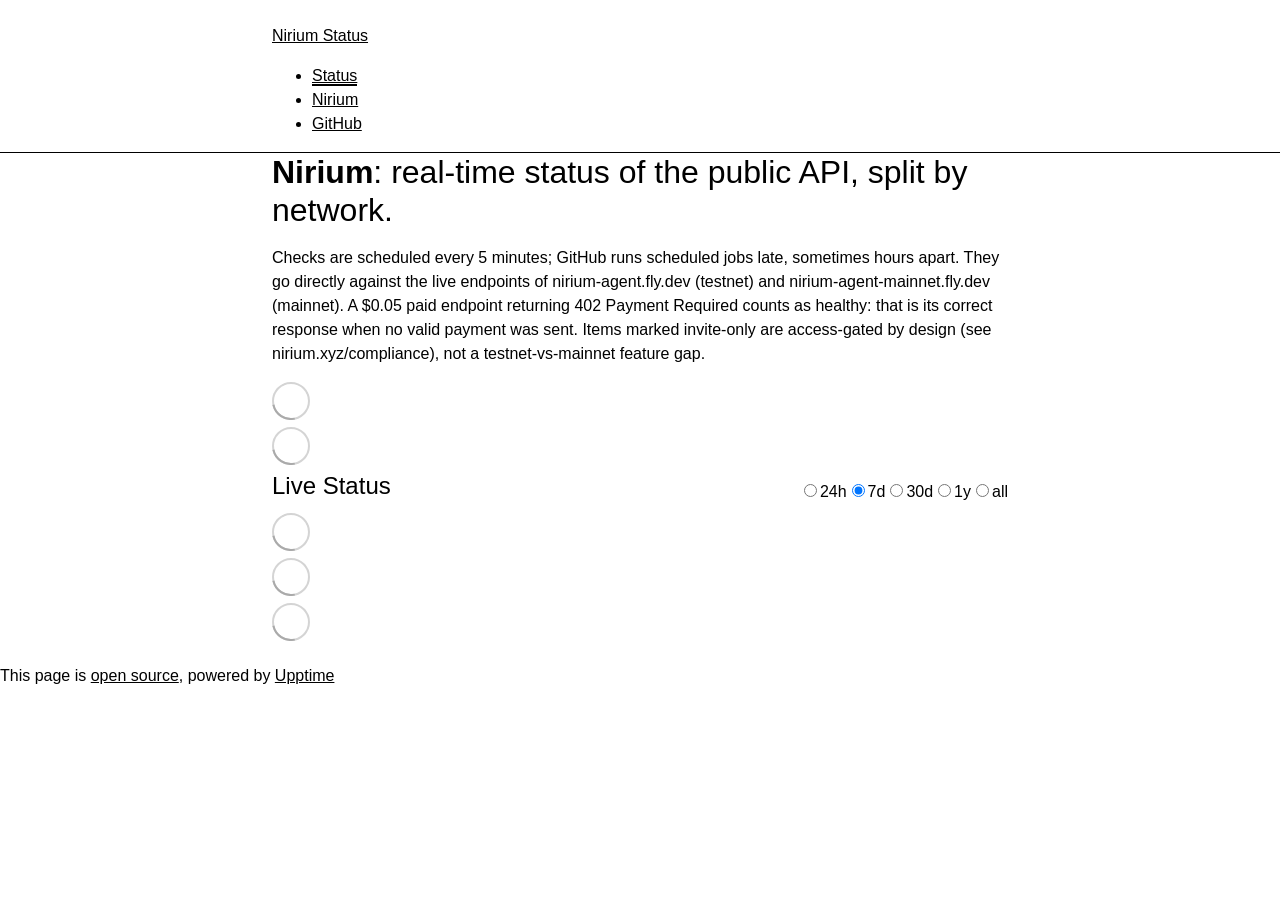
==== commit 7ae1d047: "deploy: 6571d9405609b5ff4ddb943b874bc2258876b364" ====
--- a/index.html
+++ b/index.html
@@ -1,4 +1,4 @@
-<!DOCTYPE html> <html lang=en> <head> <meta charset=utf-8> <meta content="width=device-width,initial-scale=1" name=viewport> <meta content=#333333 name=theme-color> <base href=/status/ > <link href=manifest.json rel=manifest crossorigin=use-credentials> <script>__SAPPER__={baseUrl:"/status",preloaded:[void 0,{}]};if('serviceWorker' in navigator)navigator.serviceWorker.register('/status/service-worker.js');(function(){try{eval("async function x(){}");var main="/status/client/client.f784a515.js"}catch(e){main="/status/client/legacy/client.86b8288b.js"};var s=document.createElement("script");try{new Function("if(0)import('')")();s.src=main;s.type="module";s.crossOrigin="use-credentials";}catch(e){s.src="/status/client/shimport@2.0.5.js";s.setAttribute("data-main",main);}document.head.appendChild(s);}());</script> <link href=client/client-31a52aa5.css rel=stylesheet><link href=client/createOctokit-a85f76c7.css rel=stylesheet><link href=client/index-b0b6455a.css rel=stylesheet> <title>Nirium Status</title><meta content="Nirium Status" property=og:title> <meta content="Real-time status of the Nirium public API, split by mainnet and testnet." property=og:description> <meta content=https://nirium.xyz/branding-nirium/png/social-banner-1200x630.png property=og:image> <meta content=https://nirium-protocol.github.io/status/ property=og:url> <meta content=website property=og:type> <link href=https://nirium.xyz/branding-nirium/png/favicon-180.png rel=apple-touch-icon> <link href=https://nirium.xyz/branding-nirium/png/favicon-512.png rel=icon type=image/png sizes=512x512> <link href=https://cdn.jsdelivr.net/gh/nirium-protocol/status@master/themes/nirium.css rel=stylesheet><link href=https://nirium-protocol.github.io/status/global.css rel=stylesheet><link href=https://nirium.xyz/branding-nirium/svg/favicon.svg rel=icon type=image/svg><link href=https://nirium.xyz/branding-nirium/png/favicon-32.png rel=icon type=image/png><meta content=#050505 name=theme-color><meta content=summary_large_image name=twitter:card><meta content=https://nirium.xyz/branding-nirium/png/social-banner-1200x630.png name=twitter:image> <link href=/status/client/client.f784a515.js rel=modulepreload as=script crossorigin=use-credentials><link href=/status/client/client-31a52aa5.css rel=preload as=style><link href=/status/client/index.24b63dfd.js rel=modulepreload as=script crossorigin=use-credentials><link href=/status/client/createOctokit.cac9dd4a.js rel=modulepreload as=script crossorigin=use-credentials><link href=/status/client/inject_styles.803b7e80.js rel=modulepreload as=script crossorigin=use-credentials><link href=/status/client/createOctokit-a85f76c7.css rel=preload as=style><link href=/status/client/index-b0b6455a.css rel=preload as=style></head> <body> <div id=sapper> <nav class=svelte-a08hsz><div class="svelte-a08hsz container"><div><a href=https://nirium-protocol.github.io/status class="svelte-a08hsz logo"><img alt="" class=svelte-a08hsz src=https://nirium.xyz/branding-nirium/svg/lockup-dark.svg> <div>Nirium Status</div></a></div> <ul class=svelte-a08hsz><li><a href=/ class=svelte-a08hsz target=_self aria-current=page>Status</a> <li><a href=https://nirium.xyz class=svelte-a08hsz target=_self>Nirium</a> <li><a href=https://github.com/nirium-protocol/status class=svelte-a08hsz target=_self>GitHub</a> </li> </ul></div> </nav> <main class=container> <header class=svelte-ngkazm><h1><strong>Nirium</strong>: real-time status of the public API, split by network.</h1> <p class="svelte-ngkazm lead">Checks run every 5 minutes directly against the live endpoints of nirium-agent.fly.dev (testnet) and nirium-agent-mainnet.fly.dev (mainnet). A $0.05 paid endpoint returning 402 Payment Required counts as healthy: that is its correct response when no valid payment was sent. Items marked invite-only are access-gated by design (see nirium.xyz/compliance), not a testnet-vs-mainnet feature gap.</header> <section class=svelte-8lnl4f><div class="svelte-68jxue loading"><svg class=svelte-68jxue height=38 stroke=#aaa width=38 xmlns=http://www.w3.org/2000/svg><g fill=none fill-rule=evenodd><g stroke-width=2 transform="translate(1 1)"><circle cx=18 cy=18 r=18 stroke-opacity=.5></circle><path d="M36 18c0-9.94-8.06-18-18-18"><animateTransform attributeName=transform dur=1s from="0 18 18" repeatCount=indefinite to="360 18 18" type=rotate></animateTransform></path></g></g></svg></div> </section> <section class=svelte-8lnl4f><div class="svelte-68jxue loading"><svg class=svelte-68jxue height=38 stroke=#aaa width=38 xmlns=http://www.w3.org/2000/svg><g fill=none fill-rule=evenodd><g stroke-width=2 transform="translate(1 1)"><circle cx=18 cy=18 r=18 stroke-opacity=.5></circle><path d="M36 18c0-9.94-8.06-18-18-18"><animateTransform attributeName=transform dur=1s from="0 18 18" repeatCount=indefinite to="360 18 18" type=rotate></animateTransform></path></g></g></svg></div> </section> <div class="svelte-fqsq6s f changed"><h2>Live Status</h2> <form class="svelte-fqsq6s f r"><div><input class=svelte-fqsq6s id=data_day name=d type=radio value=day><label class=svelte-fqsq6s for=data_day>24h</label></div> <div><input class=svelte-fqsq6s id=data_week name=d type=radio value=week checked><label class=svelte-fqsq6s for=data_week>7d</label></div> <div><input class=svelte-fqsq6s id=data_month name=d type=radio value=month><label class=svelte-fqsq6s for=data_month>30d</label></div> <div><input class=svelte-fqsq6s id=data_year name=d type=radio value=year><label class=svelte-fqsq6s for=data_year>1y</label></div> <div><input class=svelte-fqsq6s id=data_all name=d type=radio value=all><label class=svelte-fqsq6s for=data_all>all</label></div></form></div> <section class="svelte-fqsq6s live-status"><div class="svelte-68jxue loading"><svg class=svelte-68jxue height=38 stroke=#aaa width=38 xmlns=http://www.w3.org/2000/svg><g fill=none fill-rule=evenodd><g stroke-width=2 transform="translate(1 1)"><circle cx=18 cy=18 r=18 stroke-opacity=.5></circle><path d="M36 18c0-9.94-8.06-18-18-18"><animateTransform attributeName=transform dur=1s from="0 18 18" repeatCount=indefinite to="360 18 18" type=rotate></animateTransform></path></g></g></svg></div> </section> <section><div class="svelte-68jxue loading"><svg class=svelte-68jxue height=38 stroke=#aaa width=38 xmlns=http://www.w3.org/2000/svg><g fill=none fill-rule=evenodd><g stroke-width=2 transform="translate(1 1)"><circle cx=18 cy=18 r=18 stroke-opacity=.5></circle><path d="M36 18c0-9.94-8.06-18-18-18"><animateTransform attributeName=transform dur=1s from="0 18 18" repeatCount=indefinite to="360 18 18" type=rotate></animateTransform></path></g></g></svg></div> </section> <section><div class="svelte-68jxue loading"><svg class=svelte-68jxue height=38 stroke=#aaa width=38 xmlns=http://www.w3.org/2000/svg><g fill=none fill-rule=evenodd><g stroke-width=2 transform="translate(1 1)"><circle cx=18 cy=18 r=18 stroke-opacity=.5></circle><path d="M36 18c0-9.94-8.06-18-18-18"><animateTransform attributeName=transform dur=1s from="0 18 18" repeatCount=indefinite to="360 18 18" type=rotate></animateTransform></path></g></g></svg></div></section></main> <footer class=svelte-jbr799><p>This page is <a href=https://github.com/nirium-protocol/status>open source</a>, powered by <a href=https://upptime.js.org>Upptime</a></p> </footer></div> <script> try {
+<!DOCTYPE html> <html lang=en> <head> <meta charset=utf-8> <meta content="width=device-width,initial-scale=1" name=viewport> <meta content=#333333 name=theme-color> <base href=/status/ > <link href=manifest.json rel=manifest crossorigin=use-credentials> <script>__SAPPER__={baseUrl:"/status",preloaded:[void 0,{}]};if('serviceWorker' in navigator)navigator.serviceWorker.register('/status/service-worker.js');(function(){try{eval("async function x(){}");var main="/status/client/client.4f64729b.js"}catch(e){main="/status/client/legacy/client.a5646abc.js"};var s=document.createElement("script");try{new Function("if(0)import('')")();s.src=main;s.type="module";s.crossOrigin="use-credentials";}catch(e){s.src="/status/client/shimport@2.0.5.js";s.setAttribute("data-main",main);}document.head.appendChild(s);}());</script> <link href=client/client-31a52aa5.css rel=stylesheet><link href=client/createOctokit-a85f76c7.css rel=stylesheet><link href=client/index-b0b6455a.css rel=stylesheet> <title>Nirium Status</title><meta content="Nirium Status" property=og:title> <meta content="Real-time status of the Nirium public API, split by mainnet and testnet." property=og:description> <meta content=https://nirium.xyz/branding-nirium/png/social-banner-1200x630.png property=og:image> <meta content=https://nirium-protocol.github.io/status/ property=og:url> <meta content=website property=og:type> <link href=https://nirium.xyz/branding-nirium/png/favicon-180.png rel=apple-touch-icon> <link href=https://nirium.xyz/branding-nirium/png/favicon-512.png rel=icon type=image/png sizes=512x512> <link href=https://cdn.jsdelivr.net/gh/nirium-protocol/status@master/themes/nirium.css rel=stylesheet><link href=https://nirium-protocol.github.io/status/global.css rel=stylesheet><link href=https://nirium.xyz/branding-nirium/svg/favicon.svg rel=icon type=image/svg><link href=https://nirium.xyz/branding-nirium/png/favicon-32.png rel=icon type=image/png><meta content=#050505 name=theme-color><meta content=summary_large_image name=twitter:card><meta content=https://nirium.xyz/branding-nirium/png/social-banner-1200x630.png name=twitter:image> <link href=/status/client/client.4f64729b.js rel=modulepreload as=script crossorigin=use-credentials><link href=/status/client/client-31a52aa5.css rel=preload as=style><link href=/status/client/index.c8ff6594.js rel=modulepreload as=script crossorigin=use-credentials><link href=/status/client/createOctokit.ac4b449a.js rel=modulepreload as=script crossorigin=use-credentials><link href=/status/client/inject_styles.803b7e80.js rel=modulepreload as=script crossorigin=use-credentials><link href=/status/client/createOctokit-a85f76c7.css rel=preload as=style><link href=/status/client/index-b0b6455a.css rel=preload as=style></head> <body> <div id=sapper> <nav class=svelte-a08hsz><div class="svelte-a08hsz container"><div><a href=https://nirium-protocol.github.io/status class="svelte-a08hsz logo"><img alt="" class=svelte-a08hsz src=https://nirium.xyz/branding-nirium/svg/lockup-dark.svg> <div>Nirium Status</div></a></div> <ul class=svelte-a08hsz><li><a href=/ class=svelte-a08hsz target=_self aria-current=page>Status</a> <li><a href=https://nirium.xyz class=svelte-a08hsz target=_self>Nirium</a> <li><a href=https://github.com/nirium-protocol/status class=svelte-a08hsz target=_self>GitHub</a> </li> </ul></div> </nav> <main class=container> <header class=svelte-ngkazm><h1><strong>Nirium</strong>: real-time status of the public API, split by network.</h1> <p class="svelte-ngkazm lead">Checks are scheduled every 5 minutes; GitHub runs scheduled jobs late, sometimes hours apart. They go directly against the live endpoints of nirium-agent.fly.dev (testnet) and nirium-agent-mainnet.fly.dev (mainnet). A $0.05 paid endpoint returning 402 Payment Required counts as healthy: that is its correct response when no valid payment was sent. Items marked invite-only are access-gated by design (see nirium.xyz/compliance), not a testnet-vs-mainnet feature gap.</header> <section class=svelte-8lnl4f><div class="svelte-68jxue loading"><svg class=svelte-68jxue height=38 stroke=#aaa width=38 xmlns=http://www.w3.org/2000/svg><g fill=none fill-rule=evenodd><g stroke-width=2 transform="translate(1 1)"><circle cx=18 cy=18 r=18 stroke-opacity=.5></circle><path d="M36 18c0-9.94-8.06-18-18-18"><animateTransform attributeName=transform dur=1s from="0 18 18" repeatCount=indefinite to="360 18 18" type=rotate></animateTransform></path></g></g></svg></div> </section> <section class=svelte-8lnl4f><div class="svelte-68jxue loading"><svg class=svelte-68jxue height=38 stroke=#aaa width=38 xmlns=http://www.w3.org/2000/svg><g fill=none fill-rule=evenodd><g stroke-width=2 transform="translate(1 1)"><circle cx=18 cy=18 r=18 stroke-opacity=.5></circle><path d="M36 18c0-9.94-8.06-18-18-18"><animateTransform attributeName=transform dur=1s from="0 18 18" repeatCount=indefinite to="360 18 18" type=rotate></animateTransform></path></g></g></svg></div> </section> <div class="svelte-fqsq6s f changed"><h2>Live Status</h2> <form class="svelte-fqsq6s f r"><div><input class=svelte-fqsq6s id=data_day name=d type=radio value=day><label class=svelte-fqsq6s for=data_day>24h</label></div> <div><input class=svelte-fqsq6s id=data_week name=d type=radio value=week checked><label class=svelte-fqsq6s for=data_week>7d</label></div> <div><input class=svelte-fqsq6s id=data_month name=d type=radio value=month><label class=svelte-fqsq6s for=data_month>30d</label></div> <div><input class=svelte-fqsq6s id=data_year name=d type=radio value=year><label class=svelte-fqsq6s for=data_year>1y</label></div> <div><input class=svelte-fqsq6s id=data_all name=d type=radio value=all><label class=svelte-fqsq6s for=data_all>all</label></div></form></div> <section class="svelte-fqsq6s live-status"><div class="svelte-68jxue loading"><svg class=svelte-68jxue height=38 stroke=#aaa width=38 xmlns=http://www.w3.org/2000/svg><g fill=none fill-rule=evenodd><g stroke-width=2 transform="translate(1 1)"><circle cx=18 cy=18 r=18 stroke-opacity=.5></circle><path d="M36 18c0-9.94-8.06-18-18-18"><animateTransform attributeName=transform dur=1s from="0 18 18" repeatCount=indefinite to="360 18 18" type=rotate></animateTransform></path></g></g></svg></div> </section> <section><div class="svelte-68jxue loading"><svg class=svelte-68jxue height=38 stroke=#aaa width=38 xmlns=http://www.w3.org/2000/svg><g fill=none fill-rule=evenodd><g stroke-width=2 transform="translate(1 1)"><circle cx=18 cy=18 r=18 stroke-opacity=.5></circle><path d="M36 18c0-9.94-8.06-18-18-18"><animateTransform attributeName=transform dur=1s from="0 18 18" repeatCount=indefinite to="360 18 18" type=rotate></animateTransform></path></g></g></svg></div> </section> <section><div class="svelte-68jxue loading"><svg class=svelte-68jxue height=38 stroke=#aaa width=38 xmlns=http://www.w3.org/2000/svg><g fill=none fill-rule=evenodd><g stroke-width=2 transform="translate(1 1)"><circle cx=18 cy=18 r=18 stroke-opacity=.5></circle><path d="M36 18c0-9.94-8.06-18-18-18"><animateTransform attributeName=transform dur=1s from="0 18 18" repeatCount=indefinite to="360 18 18" type=rotate></animateTransform></path></g></g></svg></div></section></main> <footer class=svelte-jbr799><p>This page is <a href=https://github.com/nirium-protocol/status>open source</a>, powered by <a href=https://upptime.js.org>Upptime</a></p> </footer></div> <script> try {
         if (typeof window !== "undefined" && window.navigator && navigator.serviceWorker) {
           navigator.serviceWorker.getRegistrations().then(function (registrations) {
             for (let registration of registrations) {
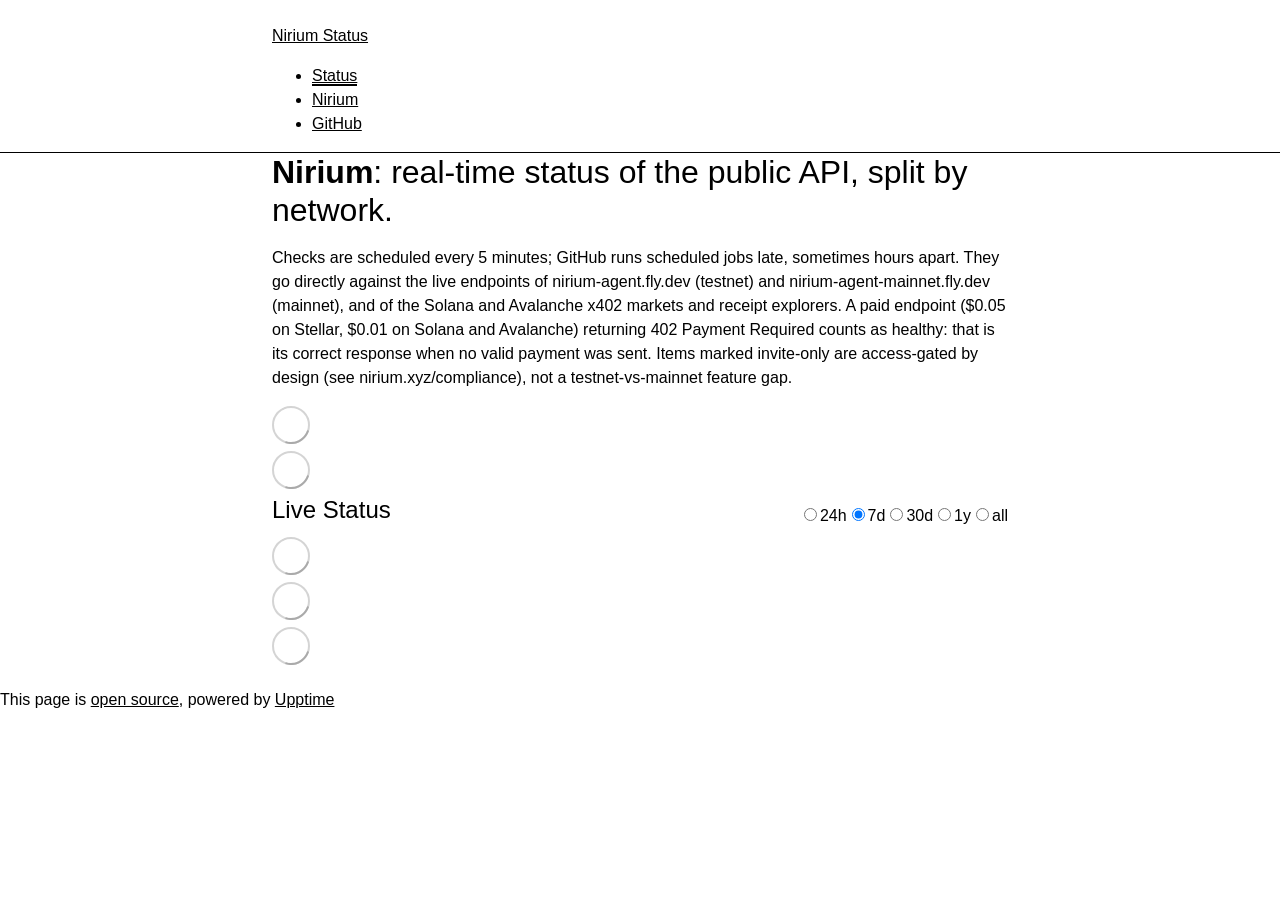
==== commit 96630f52: "deploy: 5a7399e1b938286728d1e8268877693145c4eaf4" ====
--- a/index.html
+++ b/index.html
@@ -1,4 +1,4 @@
-<!DOCTYPE html> <html lang=en> <head> <meta charset=utf-8> <meta content="width=device-width,initial-scale=1" name=viewport> <meta content=#333333 name=theme-color> <base href=/status/ > <link href=manifest.json rel=manifest crossorigin=use-credentials> <script>__SAPPER__={baseUrl:"/status",preloaded:[void 0,{}]};if('serviceWorker' in navigator)navigator.serviceWorker.register('/status/service-worker.js');(function(){try{eval("async function x(){}");var main="/status/client/client.4f64729b.js"}catch(e){main="/status/client/legacy/client.a5646abc.js"};var s=document.createElement("script");try{new Function("if(0)import('')")();s.src=main;s.type="module";s.crossOrigin="use-credentials";}catch(e){s.src="/status/client/shimport@2.0.5.js";s.setAttribute("data-main",main);}document.head.appendChild(s);}());</script> <link href=client/client-31a52aa5.css rel=stylesheet><link href=client/createOctokit-a85f76c7.css rel=stylesheet><link href=client/index-b0b6455a.css rel=stylesheet> <title>Nirium Status</title><meta content="Nirium Status" property=og:title> <meta content="Real-time status of the Nirium public API, split by mainnet and testnet." property=og:description> <meta content=https://nirium.xyz/branding-nirium/png/social-banner-1200x630.png property=og:image> <meta content=https://nirium-protocol.github.io/status/ property=og:url> <meta content=website property=og:type> <link href=https://nirium.xyz/branding-nirium/png/favicon-180.png rel=apple-touch-icon> <link href=https://nirium.xyz/branding-nirium/png/favicon-512.png rel=icon type=image/png sizes=512x512> <link href=https://cdn.jsdelivr.net/gh/nirium-protocol/status@master/themes/nirium.css rel=stylesheet><link href=https://nirium-protocol.github.io/status/global.css rel=stylesheet><link href=https://nirium.xyz/branding-nirium/svg/favicon.svg rel=icon type=image/svg><link href=https://nirium.xyz/branding-nirium/png/favicon-32.png rel=icon type=image/png><meta content=#050505 name=theme-color><meta content=summary_large_image name=twitter:card><meta content=https://nirium.xyz/branding-nirium/png/social-banner-1200x630.png name=twitter:image> <link href=/status/client/client.4f64729b.js rel=modulepreload as=script crossorigin=use-credentials><link href=/status/client/client-31a52aa5.css rel=preload as=style><link href=/status/client/index.c8ff6594.js rel=modulepreload as=script crossorigin=use-credentials><link href=/status/client/createOctokit.ac4b449a.js rel=modulepreload as=script crossorigin=use-credentials><link href=/status/client/inject_styles.803b7e80.js rel=modulepreload as=script crossorigin=use-credentials><link href=/status/client/createOctokit-a85f76c7.css rel=preload as=style><link href=/status/client/index-b0b6455a.css rel=preload as=style></head> <body> <div id=sapper> <nav class=svelte-a08hsz><div class="svelte-a08hsz container"><div><a href=https://nirium-protocol.github.io/status class="svelte-a08hsz logo"><img alt="" class=svelte-a08hsz src=https://nirium.xyz/branding-nirium/svg/lockup-dark.svg> <div>Nirium Status</div></a></div> <ul class=svelte-a08hsz><li><a href=/ class=svelte-a08hsz target=_self aria-current=page>Status</a> <li><a href=https://nirium.xyz class=svelte-a08hsz target=_self>Nirium</a> <li><a href=https://github.com/nirium-protocol/status class=svelte-a08hsz target=_self>GitHub</a> </li> </ul></div> </nav> <main class=container> <header class=svelte-ngkazm><h1><strong>Nirium</strong>: real-time status of the public API, split by network.</h1> <p class="svelte-ngkazm lead">Checks are scheduled every 5 minutes; GitHub runs scheduled jobs late, sometimes hours apart. They go directly against the live endpoints of nirium-agent.fly.dev (testnet) and nirium-agent-mainnet.fly.dev (mainnet). A $0.05 paid endpoint returning 402 Payment Required counts as healthy: that is its correct response when no valid payment was sent. Items marked invite-only are access-gated by design (see nirium.xyz/compliance), not a testnet-vs-mainnet feature gap.</header> <section class=svelte-8lnl4f><div class="svelte-68jxue loading"><svg class=svelte-68jxue height=38 stroke=#aaa width=38 xmlns=http://www.w3.org/2000/svg><g fill=none fill-rule=evenodd><g stroke-width=2 transform="translate(1 1)"><circle cx=18 cy=18 r=18 stroke-opacity=.5></circle><path d="M36 18c0-9.94-8.06-18-18-18"><animateTransform attributeName=transform dur=1s from="0 18 18" repeatCount=indefinite to="360 18 18" type=rotate></animateTransform></path></g></g></svg></div> </section> <section class=svelte-8lnl4f><div class="svelte-68jxue loading"><svg class=svelte-68jxue height=38 stroke=#aaa width=38 xmlns=http://www.w3.org/2000/svg><g fill=none fill-rule=evenodd><g stroke-width=2 transform="translate(1 1)"><circle cx=18 cy=18 r=18 stroke-opacity=.5></circle><path d="M36 18c0-9.94-8.06-18-18-18"><animateTransform attributeName=transform dur=1s from="0 18 18" repeatCount=indefinite to="360 18 18" type=rotate></animateTransform></path></g></g></svg></div> </section> <div class="svelte-fqsq6s f changed"><h2>Live Status</h2> <form class="svelte-fqsq6s f r"><div><input class=svelte-fqsq6s id=data_day name=d type=radio value=day><label class=svelte-fqsq6s for=data_day>24h</label></div> <div><input class=svelte-fqsq6s id=data_week name=d type=radio value=week checked><label class=svelte-fqsq6s for=data_week>7d</label></div> <div><input class=svelte-fqsq6s id=data_month name=d type=radio value=month><label class=svelte-fqsq6s for=data_month>30d</label></div> <div><input class=svelte-fqsq6s id=data_year name=d type=radio value=year><label class=svelte-fqsq6s for=data_year>1y</label></div> <div><input class=svelte-fqsq6s id=data_all name=d type=radio value=all><label class=svelte-fqsq6s for=data_all>all</label></div></form></div> <section class="svelte-fqsq6s live-status"><div class="svelte-68jxue loading"><svg class=svelte-68jxue height=38 stroke=#aaa width=38 xmlns=http://www.w3.org/2000/svg><g fill=none fill-rule=evenodd><g stroke-width=2 transform="translate(1 1)"><circle cx=18 cy=18 r=18 stroke-opacity=.5></circle><path d="M36 18c0-9.94-8.06-18-18-18"><animateTransform attributeName=transform dur=1s from="0 18 18" repeatCount=indefinite to="360 18 18" type=rotate></animateTransform></path></g></g></svg></div> </section> <section><div class="svelte-68jxue loading"><svg class=svelte-68jxue height=38 stroke=#aaa width=38 xmlns=http://www.w3.org/2000/svg><g fill=none fill-rule=evenodd><g stroke-width=2 transform="translate(1 1)"><circle cx=18 cy=18 r=18 stroke-opacity=.5></circle><path d="M36 18c0-9.94-8.06-18-18-18"><animateTransform attributeName=transform dur=1s from="0 18 18" repeatCount=indefinite to="360 18 18" type=rotate></animateTransform></path></g></g></svg></div> </section> <section><div class="svelte-68jxue loading"><svg class=svelte-68jxue height=38 stroke=#aaa width=38 xmlns=http://www.w3.org/2000/svg><g fill=none fill-rule=evenodd><g stroke-width=2 transform="translate(1 1)"><circle cx=18 cy=18 r=18 stroke-opacity=.5></circle><path d="M36 18c0-9.94-8.06-18-18-18"><animateTransform attributeName=transform dur=1s from="0 18 18" repeatCount=indefinite to="360 18 18" type=rotate></animateTransform></path></g></g></svg></div></section></main> <footer class=svelte-jbr799><p>This page is <a href=https://github.com/nirium-protocol/status>open source</a>, powered by <a href=https://upptime.js.org>Upptime</a></p> </footer></div> <script> try {
+<!DOCTYPE html> <html lang=en> <head> <meta charset=utf-8> <meta content="width=device-width,initial-scale=1" name=viewport> <meta content=#333333 name=theme-color> <base href=/status/ > <link href=manifest.json rel=manifest crossorigin=use-credentials> <script>__SAPPER__={baseUrl:"/status",preloaded:[void 0,{}]};if('serviceWorker' in navigator)navigator.serviceWorker.register('/status/service-worker.js');(function(){try{eval("async function x(){}");var main="/status/client/client.86919fde.js"}catch(e){main="/status/client/legacy/client.e4d83108.js"};var s=document.createElement("script");try{new Function("if(0)import('')")();s.src=main;s.type="module";s.crossOrigin="use-credentials";}catch(e){s.src="/status/client/shimport@2.0.5.js";s.setAttribute("data-main",main);}document.head.appendChild(s);}());</script> <link href=client/client-31a52aa5.css rel=stylesheet><link href=client/createOctokit-a85f76c7.css rel=stylesheet><link href=client/index-b0b6455a.css rel=stylesheet> <title>Nirium Status</title><meta content="Nirium Status" property=og:title> <meta content="Real-time status of the Nirium public API, split by mainnet and testnet." property=og:description> <meta content=https://nirium.xyz/branding-nirium/png/social-banner-1200x630.png property=og:image> <meta content=https://nirium-protocol.github.io/status/ property=og:url> <meta content=website property=og:type> <link href=https://nirium.xyz/branding-nirium/png/favicon-180.png rel=apple-touch-icon> <link href=https://nirium.xyz/branding-nirium/png/favicon-512.png rel=icon type=image/png sizes=512x512> <link href=https://cdn.jsdelivr.net/gh/nirium-protocol/status@master/themes/nirium.css rel=stylesheet><link href=https://nirium-protocol.github.io/status/global.css rel=stylesheet><link href=https://nirium.xyz/branding-nirium/svg/favicon.svg rel=icon type=image/svg><link href=https://nirium.xyz/branding-nirium/png/favicon-32.png rel=icon type=image/png><meta content=#050505 name=theme-color><meta content=summary_large_image name=twitter:card><meta content=https://nirium.xyz/branding-nirium/png/social-banner-1200x630.png name=twitter:image> <link href=/status/client/client.86919fde.js rel=modulepreload as=script crossorigin=use-credentials><link href=/status/client/client-31a52aa5.css rel=preload as=style><link href=/status/client/index.04c86cfc.js rel=modulepreload as=script crossorigin=use-credentials><link href=/status/client/createOctokit.6bbcfd6b.js rel=modulepreload as=script crossorigin=use-credentials><link href=/status/client/inject_styles.803b7e80.js rel=modulepreload as=script crossorigin=use-credentials><link href=/status/client/createOctokit-a85f76c7.css rel=preload as=style><link href=/status/client/index-b0b6455a.css rel=preload as=style></head> <body> <div id=sapper> <nav class=svelte-a08hsz><div class="svelte-a08hsz container"><div><a href=https://nirium-protocol.github.io/status class="svelte-a08hsz logo"><img alt="" class=svelte-a08hsz src=https://nirium.xyz/branding-nirium/svg/lockup-dark.svg> <div>Nirium Status</div></a></div> <ul class=svelte-a08hsz><li><a href=/ class=svelte-a08hsz target=_self aria-current=page>Status</a> <li><a href=https://nirium.xyz class=svelte-a08hsz target=_self>Nirium</a> <li><a href=https://github.com/nirium-protocol/status class=svelte-a08hsz target=_self>GitHub</a> </li> </ul></div> </nav> <main class=container> <header class=svelte-ngkazm><h1><strong>Nirium</strong>: real-time status of the public API, split by network.</h1> <p class="svelte-ngkazm lead">Checks are scheduled every 5 minutes; GitHub runs scheduled jobs late, sometimes hours apart. They go directly against the live endpoints of nirium-agent.fly.dev (testnet) and nirium-agent-mainnet.fly.dev (mainnet), and of the Solana and Avalanche x402 markets and receipt explorers. A paid endpoint ($0.05 on Stellar, $0.01 on Solana and Avalanche) returning 402 Payment Required counts as healthy: that is its correct response when no valid payment was sent. Items marked invite-only are access-gated by design (see nirium.xyz/compliance), not a testnet-vs-mainnet feature gap.</header> <section class=svelte-8lnl4f><div class="svelte-68jxue loading"><svg class=svelte-68jxue height=38 stroke=#aaa width=38 xmlns=http://www.w3.org/2000/svg><g fill=none fill-rule=evenodd><g stroke-width=2 transform="translate(1 1)"><circle cx=18 cy=18 r=18 stroke-opacity=.5></circle><path d="M36 18c0-9.94-8.06-18-18-18"><animateTransform attributeName=transform dur=1s from="0 18 18" repeatCount=indefinite to="360 18 18" type=rotate></animateTransform></path></g></g></svg></div> </section> <section class=svelte-8lnl4f><div class="svelte-68jxue loading"><svg class=svelte-68jxue height=38 stroke=#aaa width=38 xmlns=http://www.w3.org/2000/svg><g fill=none fill-rule=evenodd><g stroke-width=2 transform="translate(1 1)"><circle cx=18 cy=18 r=18 stroke-opacity=.5></circle><path d="M36 18c0-9.94-8.06-18-18-18"><animateTransform attributeName=transform dur=1s from="0 18 18" repeatCount=indefinite to="360 18 18" type=rotate></animateTransform></path></g></g></svg></div> </section> <div class="svelte-fqsq6s f changed"><h2>Live Status</h2> <form class="svelte-fqsq6s f r"><div><input class=svelte-fqsq6s id=data_day name=d type=radio value=day><label class=svelte-fqsq6s for=data_day>24h</label></div> <div><input class=svelte-fqsq6s id=data_week name=d type=radio value=week checked><label class=svelte-fqsq6s for=data_week>7d</label></div> <div><input class=svelte-fqsq6s id=data_month name=d type=radio value=month><label class=svelte-fqsq6s for=data_month>30d</label></div> <div><input class=svelte-fqsq6s id=data_year name=d type=radio value=year><label class=svelte-fqsq6s for=data_year>1y</label></div> <div><input class=svelte-fqsq6s id=data_all name=d type=radio value=all><label class=svelte-fqsq6s for=data_all>all</label></div></form></div> <section class="svelte-fqsq6s live-status"><div class="svelte-68jxue loading"><svg class=svelte-68jxue height=38 stroke=#aaa width=38 xmlns=http://www.w3.org/2000/svg><g fill=none fill-rule=evenodd><g stroke-width=2 transform="translate(1 1)"><circle cx=18 cy=18 r=18 stroke-opacity=.5></circle><path d="M36 18c0-9.94-8.06-18-18-18"><animateTransform attributeName=transform dur=1s from="0 18 18" repeatCount=indefinite to="360 18 18" type=rotate></animateTransform></path></g></g></svg></div> </section> <section><div class="svelte-68jxue loading"><svg class=svelte-68jxue height=38 stroke=#aaa width=38 xmlns=http://www.w3.org/2000/svg><g fill=none fill-rule=evenodd><g stroke-width=2 transform="translate(1 1)"><circle cx=18 cy=18 r=18 stroke-opacity=.5></circle><path d="M36 18c0-9.94-8.06-18-18-18"><animateTransform attributeName=transform dur=1s from="0 18 18" repeatCount=indefinite to="360 18 18" type=rotate></animateTransform></path></g></g></svg></div> </section> <section><div class="svelte-68jxue loading"><svg class=svelte-68jxue height=38 stroke=#aaa width=38 xmlns=http://www.w3.org/2000/svg><g fill=none fill-rule=evenodd><g stroke-width=2 transform="translate(1 1)"><circle cx=18 cy=18 r=18 stroke-opacity=.5></circle><path d="M36 18c0-9.94-8.06-18-18-18"><animateTransform attributeName=transform dur=1s from="0 18 18" repeatCount=indefinite to="360 18 18" type=rotate></animateTransform></path></g></g></svg></div></section></main> <footer class=svelte-jbr799><p>This page is <a href=https://github.com/nirium-protocol/status>open source</a>, powered by <a href=https://upptime.js.org>Upptime</a></p> </footer></div> <script> try {
         if (typeof window !== "undefined" && window.navigator && navigator.serviceWorker) {
           navigator.serviceWorker.getRegistrations().then(function (registrations) {
             for (let registration of registrations) {
